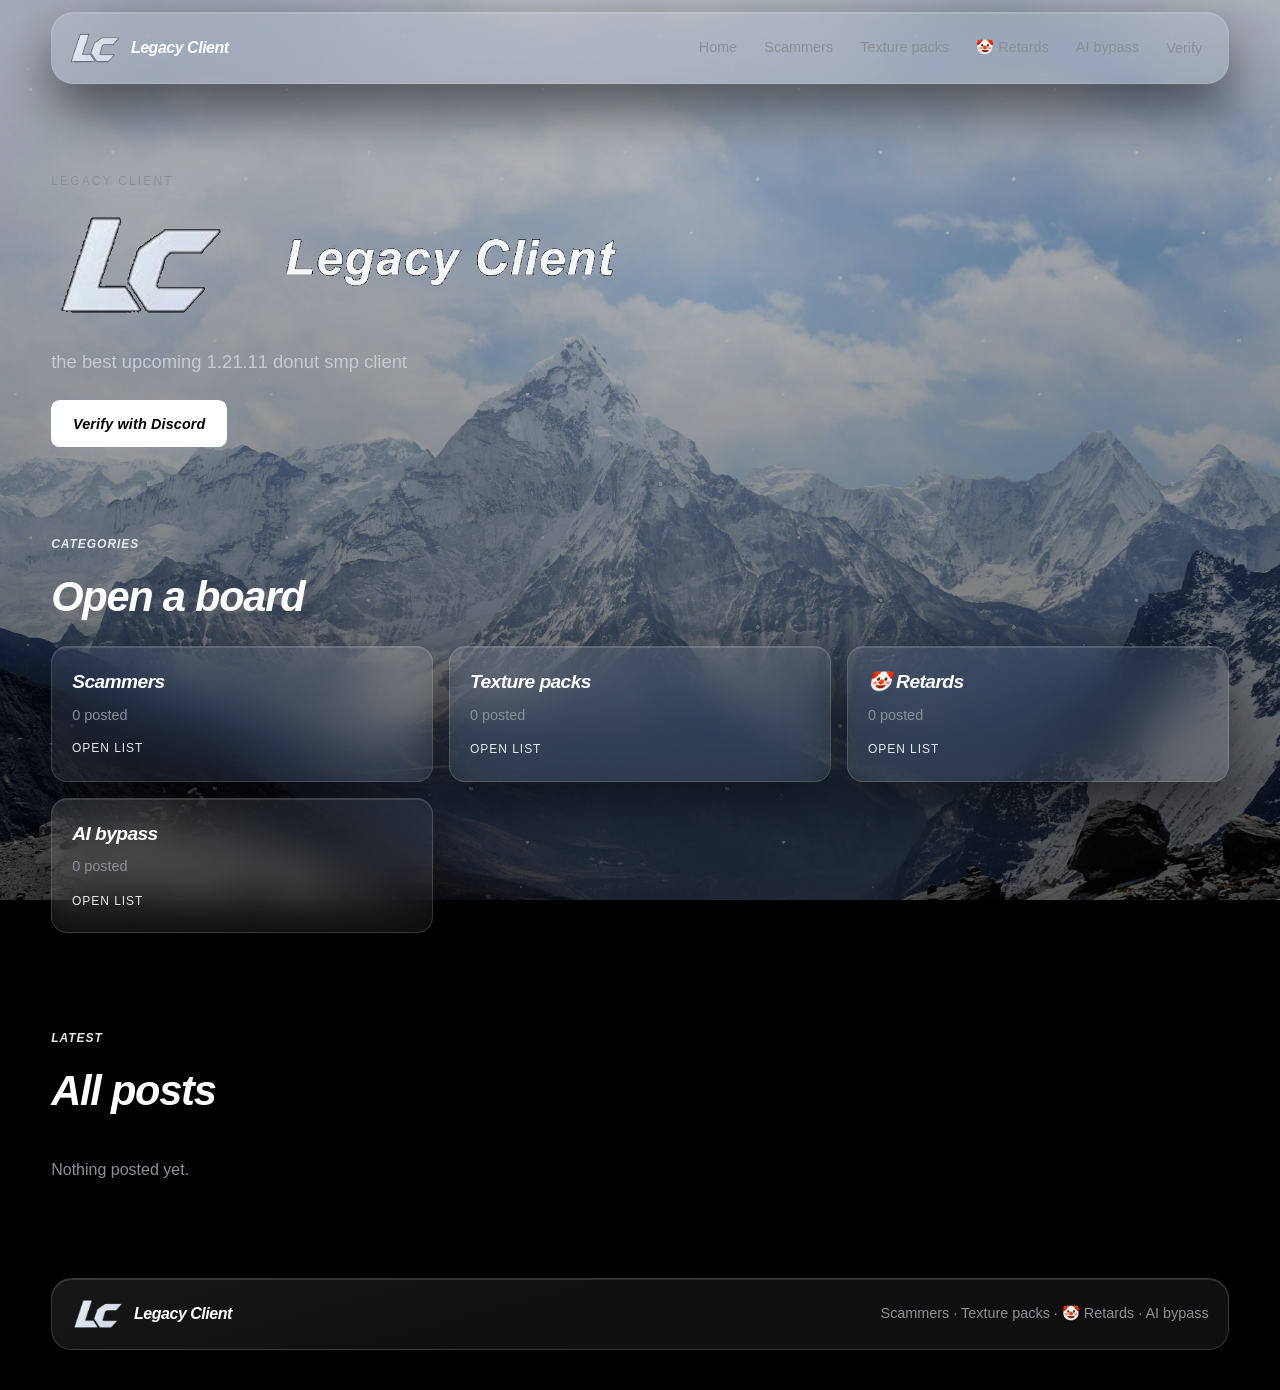
==== index.html @ 857350a0 "Replace the pixelated default card cover with a sharp LC mark. Co-authored-by: Cursor <cursoragent@c" ====
<!DOCTYPE html>
<html lang="en">
<head>
  <meta charset="UTF-8">
  <meta name="viewport" content="width=device-width, initial-scale=1.0">
  <meta name="description" content="Legacy Client — the best upcoming 1.21.11 donut smp client.">
  <meta name="theme-color" content="#000000">
  <meta name="referrer" content="strict-origin-when-cross-origin">
  <meta http-equiv="Content-Security-Policy" content="default-src 'self'; script-src 'self'; style-src 'self' https://fonts.googleapis.com; font-src https://fonts.gstatic.com; img-src 'self' data: blob: https://raw.githubusercontent.com https://telegra.ph https://te.legra.ph; connect-src 'self' https://discord.com https://api.github.com https://raw.githubusercontent.com https://mantledb.sh https://upload.gofile.io https://telegra.ph; base-uri 'self'; form-action 'self'; frame-ancestors 'none'">
  <meta property="og:title" content="Legacy Client">
  <meta property="og:description" content="The best upcoming 1.21.11 donut smp client.">
  <meta property="og:type" content="website">
  <title>Legacy Client</title>
  <link rel="icon" href="assets/favicon.svg" type="image/svg+xml">
  <link rel="icon" href="assets/favicon.png" type="image/png">
  <link rel="canonical" href="https://redoxbite.github.io/Legacyclient.github.io/">
  <link rel="preconnect" href="https://fonts.googleapis.com">
  <link rel="preconnect" href="https://fonts.gstatic.com" crossorigin>
  <link href="https://fonts.googleapis.com/css2?family=Archivo:ital,wght@0,400;0,600;1,700;1,800;1,900&family=Inter:ital,wght@0,400;0,500;0,600;1,700&display=swap" rel="stylesheet">
  <meta http-equiv="Cache-Control" content="no-store">
  <link rel="stylesheet" href="css/board.css?v=desk22">
</head>
<body>
  <a class="skip-link" href="#home">Skip to content</a>

  <div class="scene" aria-hidden="true">
    <img class="scene__mountains" src="assets/scene-mountains.jpg" alt="" width="3840" height="2543">
    <div class="scene__fog scene__fog--a"></div>
    <div class="scene__fog scene__fog--b"></div>
    <div class="scene__snow scene__snow--far"></div>
    <div class="scene__snow scene__snow--near"></div>
    <div class="scene__veil"></div>
    <div class="scene__light"></div>
  </div>

  <header class="site-header glass" id="top">
    <a class="site-header__brand" href="#home">
      <img class="site-header__logo" src="assets/logo.png" alt="" width="44" height="30">
      <span class="site-header__name">Legacy Client</span>
    </a>
    <div class="site-header__right">
      <p class="site-header__user" id="authUser" hidden></p>
      <span class="owner-badge" id="ownerBadge" hidden>Owner</span>
      <button class="btn btn--ghost site-header__logout" id="authLogout" type="button" hidden>Log Out</button>
      <nav class="site-nav" id="siteNav" aria-label="Primary">
        <a class="site-nav__link" href="#home">Home</a>
        <a class="site-nav__link" href="#scammers">Scammers</a>
        <a class="site-nav__link" href="#packs">Texture packs</a>
        <a class="site-nav__link" href="#retards">🤡 Retards</a>
        <a class="site-nav__link" href="#ai-bypass">AI bypass</a>
        <a class="site-nav__link" href="#submit" data-owner-only hidden>Submit</a>
        <button class="site-nav__link" type="button" data-auth-open data-auth-guest>Verify</button>
      </nav>
      <button class="nav-toggle" type="button" aria-label="Open menu" aria-expanded="false" aria-controls="siteNav">
        <span></span><span></span><span></span>
      </button>
    </div>
  </header>

  <main>
    <div id="publicView">
      <section class="hero" id="home">
        <div class="container">
          <p class="hero__eyebrow">Legacy Client</p>
          <h1 class="visually-hidden">Legacy Client</h1>
          <img class="hero__brand" src="assets/brand.png" alt="Legacy Client">
          <p class="hero__copy">the best upcoming 1.21.11 donut smp client</p>
          <div class="hero__actions" id="heroAuth">
            <button class="btn btn--primary" type="button" data-auth-open>Verify with Discord</button>
          </div>
        </div>
      </section>

      <section class="section" id="browse">
        <div class="container">
          <p class="section__label">Categories</p>
          <h2 class="section__title">Open a board</h2>
          <div class="cat-grid">
            <a class="cat-card glass" href="#submit" data-owner-only hidden>
              <h3>Submit a file</h3>
              <p>Pick a board and publish a file. Only you see this.</p>
              <span class="cat-card__meta">Open form</span>
            </a>
            <a class="cat-card glass" href="#scammers">
              <h3>Scammers</h3>
              <p id="scammerCount">0 posted</p>
              <span class="cat-card__meta">Open list</span>
            </a>
            <a class="cat-card glass" href="#packs">
              <h3>Texture packs</h3>
              <p id="packCount">0 posted</p>
              <span class="cat-card__meta">Open list</span>
            </a>
            <a class="cat-card glass" href="#retards">
              <h3>🤡 Retards</h3>
              <p id="retardCount">0 posted</p>
              <span class="cat-card__meta">Open list</span>
            </a>
            <a class="cat-card glass" href="#ai-bypass">
              <h3>AI bypass</h3>
              <p id="aiBypassCount">0 posted</p>
              <span class="cat-card__meta">Open list</span>
            </a>
          </div>
        </div>
      </section>

      <section class="section" id="latest">
        <div class="container">
          <p class="section__label">Latest</p>
          <h2 class="section__title" id="listTitle">All posts</h2>
          <div class="filters filters--pack" id="packFilters" hidden role="tablist" aria-label="Texture pack types">
            <button class="chip chip--btn is-on" type="button" data-pack-type="">All packs</button>
            <button class="chip chip--btn" type="button" data-pack-type="sky">Sky texture packs</button>
            <button class="chip chip--btn" type="button" data-pack-type="pvp">PvP packs</button>
            <button class="chip chip--btn" type="button" data-pack-type="custom">Custom packs</button>
          </div>
          <div class="post-list" id="postList"></div>
        </div>
      </section>

      <section class="section" id="submit" data-owner-only hidden>
        <div class="container">
          <p class="section__label">Submit</p>
          <h2 class="section__title">Send a file</h2>
          <p class="section__intro">Owner only. Publish a file so everyone who opens the site can see it.</p>
          <form class="submit-form glass" id="submitForm">
            <label class="visually-hidden" for="submitTitle">Title</label>
            <input class="contact__field" id="submitTitle" name="title" type="text" placeholder="Title" required maxlength="80">
            <label class="visually-hidden" for="submitCategory">Category</label>
            <select class="contact__field" id="submitCategory" name="category" required>
              <option value="scammers">Scammers</option>
              <option value="packs">Texture packs</option>
              <option value="retards">🤡 Retards</option>
              <option value="ai-bypass">AI bypass</option>
              <option value="other">Other</option>
            </select>
            <label class="file-field" id="submitPackTypeWrap" hidden for="submitPackType">
              <span>Pack type</span>
              <select class="contact__field" id="submitPackType" name="packType">
                <option value="sky">Sky texture packs</option>
                <option value="pvp">PvP packs</option>
                <option value="custom">Custom packs</option>
              </select>
            </label>
            <label class="visually-hidden" for="submitDesc">Description</label>
            <textarea class="contact__field" id="submitDesc" name="description" rows="4" placeholder="Description" required maxlength="1200"></textarea>
            <label class="file-field" id="submitFileWrap">
              <span>File</span>
              <input id="submitFile" name="file" type="file">
            </label>
            <label class="dropzone" id="packPreview" hidden>
              <input class="dropzone__input" id="submitPreview" type="file" accept="image/*">
              <span class="dropzone__label">Screenshot</span>
              <span class="dropzone__hint">Drop a screenshot. The whole picture is kept.</span>
              <img class="dropzone__image" id="submitPreviewImg" alt="" hidden>
            </label>
            <button class="btn btn--primary" type="submit">Submit file</button>
            <p class="contact__note" id="submitNote" hidden></p>
          </form>
        </div>
      </section>
    </div>

    <div id="ownerView" hidden>
      <section class="hero" id="ownerHome">
        <div class="container">
          <p class="hero__eyebrow">Owner</p>
          <h1 class="section__title">Import desk</h1>
          <p class="hero__copy">Only your Discord ID sees this layout. Pick a board, drop a file, publish it.</p>
        </div>
      </section>
      <section class="section">
        <div class="container owner-grid">
          <form class="submit-form glass" id="importForm">
            <p class="section__label">Import a file</p>
            <h2 class="section__title">Where should it go?</h2>
            <label class="visually-hidden" for="importTitle">Title</label>
            <input class="contact__field" id="importTitle" name="title" type="text" placeholder="Title" required maxlength="80">
            <label class="visually-hidden" for="importCategory">Board</label>
            <select class="contact__field" id="importCategory" name="category" required>
              <option value="scammers">Scammers</option>
              <option value="packs">Texture packs</option>
              <option value="retards">🤡 Retards</option>
              <option value="ai-bypass">AI bypass</option>
              <option value="other">Other</option>
            </select>
            <label class="file-field" id="importPackTypeWrap" hidden for="importPackType">
              <span>Pack type</span>
              <select class="contact__field" id="importPackType" name="packType">
                <option value="sky">Sky texture packs</option>
                <option value="pvp">PvP packs</option>
                <option value="custom">Custom packs</option>
              </select>
            </label>
            <label class="visually-hidden" for="importDesc">Description</label>
            <textarea class="contact__field" id="importDesc" name="description" rows="4" placeholder="Description" required maxlength="1200"></textarea>
            <label class="file-field" id="importFileWrap">
              <span>File</span>
              <input id="importFile" name="file" type="file">
            </label>
            <button class="btn btn--primary" type="submit">Publish</button>
            <p class="contact__note" id="importNote" hidden></p>
          </form>
          <div>
            <p class="section__label">On the site</p>
            <h2 class="section__title">Published</h2>
            <div class="post-list" id="ownerPostList"></div>
          </div>
        </div>
      </section>
    </div>

    <section class="desk-page" id="postPage" hidden>
      <div class="container">
        <button class="desk__back" type="button" id="postViewClose">
          <span aria-hidden="true">&larr;</span>
          <span id="postViewCategory">Texture packs</span>
        </button>
        <div class="desk__grid">
          <button class="desk__media" type="button" id="postViewMedia">
            <img class="desk__picture" id="postViewPicture" alt="">
            <span class="desk__hint" id="postViewHint">Click to enlarge</span>
          </button>
          <div class="desk__side">
            <h2 class="desk__title" id="postViewTitle">Pack</h2>
            <p class="desk__copy" id="postViewCopy"></p>
            <p class="desk__label" id="postDownloadsLabel">Downloads</p>
            <div class="desk__files" id="postViewDownloads"></div>
            <p class="desk__time" id="postViewTime"></p>
            <div class="desk__owner" id="postOwnerTools" hidden>
              <p class="desk__label">Owner</p>
              <div class="desk__owner-actions">
                <button class="btn btn--ghost" type="button" id="postEdit">Edit</button>
                <button class="btn btn--danger" type="button" id="postRemove">Delete</button>
              </div>
            </div>
          </div>
        </div>
      </div>
    </section>
  </main>

  <footer class="site-footer">
    <div class="container">
      <div class="site-footer__inner glass">
        <a class="site-header__brand" href="#home">
          <img class="site-header__logo" src="assets/logo.png" alt="" width="40" height="28">
          <span class="site-header__name">Legacy Client</span>
        </a>
        <p class="site-footer__copy">Scammers · Texture packs · 🤡 Retards · AI bypass</p>
      </div>
    </div>
  </footer>

  <dialog class="auth" id="authDialog" aria-labelledby="authTitle">
    <button class="auth__close" type="button" aria-label="Close">&times;</button>
    <div class="auth__top">
      <img class="auth__mark" src="assets/logo.png" alt="" width="56" height="38">
      <p class="auth__eyebrow" id="authTitle">Legacy Bot</p>
      <h2 class="auth__heading">Verify</h2>
      <p class="auth__lead">Authorize Legacy Bot on Discord. After Authorize, you are verified.</p>
    </div>
    <div class="auth__actions">
      <button class="btn btn--ghost" type="button" data-auth-cancel>Cancel</button>
      <button class="btn btn--primary" type="button" id="verifyDiscord">Verify with Discord</button>
    </div>
    <p class="contact__note" id="authNote" hidden></p>
  </dialog>

  <dialog class="zoom" id="zoomDialog" aria-label="Enlarged picture">
    <button class="auth__close" type="button" id="zoomClose" aria-label="Close">&times;</button>
    <img class="zoom__picture" id="zoomPicture" alt="">
  </dialog>

  <div class="ctx" id="postMenu" hidden role="menu" aria-label="Post actions">
    <button class="ctx__item" type="button" role="menuitem" data-post-action="edit">Edit</button>
    <button class="ctx__item ctx__item--danger" type="button" role="menuitem" data-post-action="remove">Remove</button>
  </div>

  <dialog class="post-view" id="editDialog" aria-labelledby="editHeading">
    <button class="auth__close" type="button" id="editClose" aria-label="Close">&times;</button>
    <p class="section__label">Owner</p>
    <h2 class="post-view__title" id="editHeading">Edit</h2>
    <p class="post-view__copy">Change this post. Leave file or picture empty to keep what is already published.</p>
    <form class="submit-form" id="editForm">
      <label class="visually-hidden" for="editTitle">Title</label>
      <input class="contact__field" id="editTitle" name="title" type="text" placeholder="Title" required maxlength="80">
      <label class="visually-hidden" for="editCategory">Category</label>
      <select class="contact__field" id="editCategory" name="category" required>
        <option value="scammers">Scammers</option>
        <option value="packs">Texture packs</option>
        <option value="retards">🤡 Retards</option>
        <option value="ai-bypass">AI bypass</option>
        <option value="other">Other</option>
      </select>
      <label class="file-field" id="editPackTypeWrap" hidden for="editPackType">
        <span>Pack type</span>
        <select class="contact__field" id="editPackType" name="packType">
          <option value="sky">Sky texture packs</option>
          <option value="pvp">PvP packs</option>
          <option value="custom">Custom packs</option>
        </select>
      </label>
      <label class="visually-hidden" for="editDesc">Description</label>
      <textarea class="contact__field" id="editDesc" name="description" rows="4" placeholder="Description" required maxlength="1200"></textarea>
      <label class="file-field">
        <span>Replace file (optional)</span>
        <input id="editFile" name="file" type="file">
      </label>
      <label class="file-field">
        <span>Add more files</span>
        <input id="editExtra" name="extra" type="file" multiple>
      </label>
      <label class="dropzone" id="editPackPreview" hidden>
        <input class="dropzone__input" id="editPreview" type="file" accept="image/*">
        <span class="dropzone__label">Screenshot</span>
        <span class="dropzone__hint">Drop a screenshot. The whole picture is kept.</span>
        <img class="dropzone__image" id="editPreviewImg" alt="" hidden>
      </label>
      <button class="btn btn--primary" type="submit">Save</button>
      <p class="contact__note" id="editNote" hidden></p>
    </form>
  </dialog>

  <script src="js/config.js?v=desk22"></script>
  <script src="js/cloud.js?v=desk22"></script>
  <script src="js/board.js?v=desk22"></script>
</body>
</html>
---- css/board.css ----
*,
*::before,
*::after {
  margin: 0;
  padding: 0;
  box-sizing: border-box;
}

:root {
  --bg: #000000;
  --mark: #e6eaf0;
  --moon: #e6eaf0;
  --accent: #ffffff;
  --text: #ffffff;
  --text-secondary: #c5cad3;
  --muted: #8b9098;
  --glass: rgba(255, 255, 255, 0.06);
  --glass-strong: rgba(8, 8, 10, 0.78);
  --glass-hover: rgba(255, 255, 255, 0.1);
  --stroke: rgba(230, 234, 240, 0.16);
  --stroke-strong: rgba(230, 234, 240, 0.32);
  --shadow: 0 1.5rem 3.5rem rgba(0, 0, 0, 0.55);
  --danger: #ffb4b4;
  --danger-bg: rgba(255, 80, 80, 0.08);
  --danger-stroke: rgba(255, 180, 180, 0.28);
  --radius-sm: 0.5rem;
  --radius-md: 0.75rem;
  --radius-lg: 1rem;
  --radius-xl: 1.4rem;
  --tile-bg: #050506;
  --tile-media: #0a0a0c;
  --chip-bg: #0b0b0d;
  --dl-bg: #161618;
  --icon-bg: #1c1c20;
  --shot-ratio: 16 / 9;
  --space-4: 1rem;
  --space-5: 1.5rem;
  --space-6: 2rem;
  --font-display: "Archivo", "Arial Black", "Segoe UI", sans-serif;
  --font-body: "Inter", "Segoe UI", sans-serif;
  --text-xs: 0.75rem;
  --text-sm: 0.9rem;
  --text-md: 1rem;
  --text-lg: 1.15rem;
  --ease: ease-in-out;
  --speed: 240ms;
  --header-h: 4.5rem;
  --cursor-x: 50%;
  --cursor-y: 38%;
  --max: 70rem;
  --scene-sky-top: #07090e;
  --scene-sky-mid: #12161e;
  --scene-fog: rgba(198, 208, 220, 0.2);
  --scene-snow: rgba(255, 255, 255, 0.78);
  --scene-veil: rgba(0, 0, 0, 0.52);
}

html {
  scroll-behavior: smooth;
}

body {
  font-family: var(--font-body);
  background: var(--bg);
  color: var(--text);
  line-height: 1.6;
  min-height: 100vh;
  overflow-x: hidden;
}

h1,
h2,
h3,
.site-header__name,
.section__title,
.auth__heading,
.page-404 h1 {
  font-family: var(--font-display);
  font-style: italic;
  font-weight: 800;
  letter-spacing: -0.03em;
}

img,
svg {
  max-width: 100%;
  display: block;
}

a {
  color: var(--accent);
  text-decoration: none;
  transition: color var(--speed) var(--ease), border-color var(--speed) var(--ease),
    background var(--speed) var(--ease), transform var(--speed) var(--ease);
}

button,
input,
textarea,
select {
  font-family: inherit;
}

.container {
  width: min(var(--max), 92vw);
  margin-inline: auto;
}

.skip-link {
  position: absolute;
  left: 1rem;
  top: -4rem;
  z-index: 200;
  padding: 0.6rem 1rem;
  background: var(--moon);
  color: var(--bg);
  border-radius: var(--radius-sm);
}

.skip-link:focus-visible {
  top: 1rem;
}

.glass {
  background: linear-gradient(165deg, rgba(255, 255, 255, 0.09), var(--glass) 48%);
  backdrop-filter: blur(1.4rem) saturate(140%);
  -webkit-backdrop-filter: blur(1.4rem) saturate(140%);
  border: 1px solid var(--stroke);
  box-shadow: var(--shadow), inset 0 1px 0 rgba(255, 255, 255, 0.14);
}

.scene {
  position: fixed;
  inset: 0;
  z-index: 0;
  pointer-events: none;
  overflow: hidden;
  background: #05070a;
}

.scene__mountains {
  position: absolute;
  inset: 0;
  width: 100%;
  height: 100%;
  max-width: none;
  object-fit: cover;
  object-position: center 42%;
}

.scene__fog {
  position: absolute;
  left: -25%;
  width: 150%;
  height: 42%;
  filter: blur(2.4rem);
  background: radial-gradient(ellipse at center, var(--scene-fog), transparent 68%);
}

.scene__fog--a {
  bottom: 14%;
  opacity: 0.7;
  animation: scene-fog 26s var(--ease) infinite alternate;
}

.scene__fog--b {
  bottom: -4%;
  height: 34%;
  opacity: 0.85;
  animation: scene-fog 34s var(--ease) infinite alternate-reverse;
}

.scene__snow {
  position: absolute;
  inset: 0;
  background-repeat: repeat;
}

.scene__snow--far {
  opacity: 0.55;
  background-image:
    radial-gradient(1px 1px at 8% 12%, var(--scene-snow) 99%, transparent 100%),
    radial-gradient(1px 1px at 22% 38%, var(--scene-snow) 99%, transparent 100%),
    radial-gradient(1.5px 1.5px at 36% 8%, var(--scene-snow) 99%, transparent 100%),
    radial-gradient(1px 1px at 48% 54%, var(--scene-snow) 99%, transparent 100%),
    radial-gradient(1px 1px at 61% 22%, var(--scene-snow) 99%, transparent 100%),
    radial-gradient(1.5px 1.5px at 74% 66%, var(--scene-snow) 99%, transparent 100%),
    radial-gradient(1px 1px at 86% 18%, var(--scene-snow) 99%, transparent 100%),
    radial-gradient(1px 1px at 14% 78%, var(--scene-snow) 99%, transparent 100%),
    radial-gradient(1px 1px at 92% 84%, var(--scene-snow) 99%, transparent 100%),
    radial-gradient(1px 1px at 40% 90%, var(--scene-snow) 99%, transparent 100%);
  background-size: 22rem 36rem;
  animation: scene-snow 28s linear infinite;
}

.scene__snow--near {
  opacity: 0.8;
  background-image:
    radial-gradient(1.5px 1.5px at 12% 20%, #fff 99%, transparent 100%),
    radial-gradient(2px 2px at 28% 62%, var(--scene-snow) 99%, transparent 100%),
    radial-gradient(1.5px 1.5px at 44% 34%, #fff 99%, transparent 100%),
    radial-gradient(2px 2px at 58% 8%, var(--scene-snow) 99%, transparent 100%),
    radial-gradient(1.5px 1.5px at 70% 52%, #fff 99%, transparent 100%),
    radial-gradient(2px 2px at 84% 76%, var(--scene-snow) 99%, transparent 100%),
    radial-gradient(1.5px 1.5px at 6% 88%, #fff 99%, transparent 100%),
    radial-gradient(2px 2px at 96% 40%, var(--scene-snow) 99%, transparent 100%);
  background-size: 16rem 28rem;
  animation: scene-snow-near 16s linear infinite;
}

.scene__veil {
  position: absolute;
  inset: 0;
  background:
    linear-gradient(180deg, rgba(0, 0, 0, 0.22) 0%, rgba(0, 0, 0, 0.4) 52%, rgba(0, 0, 0, 0.62) 100%);
}

.scene__light {
  position: absolute;
  inset: 0;
  background:
    radial-gradient(
      38rem circle at var(--cursor-x) var(--cursor-y),
      rgba(230, 234, 240, 0.16) 0%,
      rgba(180, 190, 210, 0.07) 26%,
      rgba(255, 255, 255, 0.02) 48%,
      transparent 68%
    );
  mix-blend-mode: screen;
}

@keyframes scene-snow {
  from {
    background-position: 0 0;
  }

  to {
    background-position: 3rem 36rem;
  }
}

@keyframes scene-snow-near {
  from {
    background-position: 0 0;
  }

  to {
    background-position: -2rem 28rem;
  }
}

@keyframes scene-fog {
  from {
    transform: translateX(-4%);
  }

  to {
    transform: translateX(5%);
  }
}

.visually-hidden {
  position: absolute;
  width: 1px;
  height: 1px;
  padding: 0;
  margin: -1px;
  overflow: hidden;
  clip: rect(0, 0, 0, 0);
  white-space: nowrap;
  border: 0;
}

[hidden] {
  display: none;
}

.site-header {
  position: sticky;
  top: 0.75rem;
  z-index: 40;
  width: min(var(--max), 92vw);
  margin: 0.75rem auto 0;
  display: flex;
  align-items: center;
  justify-content: space-between;
  gap: var(--space-4);
  min-height: var(--header-h);
  padding: 0.7rem 0.85rem 0.7rem 1rem;
  border-radius: 1.4rem;
}

.site-header__brand {
  display: flex;
  align-items: center;
  gap: 0.7rem;
  color: var(--text);
}

.site-header__brand:hover,
.site-header__brand:focus-visible {
  color: var(--mark);
}

.site-header__brand:focus-visible,
.site-nav__link:focus-visible,
.nav-toggle:focus-visible,
.btn:focus-visible,
.btn--danger:focus-visible,
.contact__field:focus-visible,
.auth__close:focus-visible,
.chip--btn:focus-visible,
.dropzone:focus-visible,
.post-card:focus-visible,
.desk__back:focus-visible,
.desk__media:focus-visible,
.dl__btn:focus-visible {
  outline: 2px solid var(--accent);
  outline-offset: 3px;
}

.site-header__brand:active {
  transform: scale(0.98);
}

.site-header__logo {
  width: auto;
  height: 2.15rem;
  object-fit: contain;
}

.site-header__name {
  font-size: 1rem;
}

.site-header__user {
  color: var(--mark);
  font-family: var(--font-display);
  font-style: italic;
  font-weight: 800;
  font-size: 0.9rem;
}

.owner-badge {
  padding: 0.25rem 0.55rem;
  border-radius: 999px;
  border: 1px solid var(--stroke-strong);
  color: var(--mark);
  font-size: var(--text-xs);
  letter-spacing: 0.08em;
  text-transform: uppercase;
}

.site-header__logout {
  min-height: 2.3rem;
  padding: 0.4rem 0.9rem;
}

.site-header__right {
  display: flex;
  align-items: center;
  gap: 0.7rem;
}

.site-nav {
  display: none;
  align-items: center;
  flex-wrap: wrap;
  justify-content: flex-end;
  gap: 0.2rem;
}

.site-nav__link {
  appearance: none;
  border: 0;
  background: transparent;
  color: var(--muted);
  font-family: inherit;
  font-size: var(--text-sm);
  font-weight: 500;
  padding: 0.45rem 0.75rem;
  border-radius: 0.5rem;
  cursor: pointer;
}

.site-nav__link:hover,
.site-nav__link:focus-visible {
  color: var(--text);
  background: rgba(255, 255, 255, 0.04);
}

.site-nav__link:active {
  color: var(--accent);
}

.nav-toggle {
  display: flex;
  flex-direction: column;
  justify-content: center;
  gap: 0.3rem;
  width: 2.6rem;
  height: 2.6rem;
  border: 1px solid var(--stroke);
  border-radius: 0.8rem;
  background: transparent;
  cursor: pointer;
  padding: 0.55rem;
}

.nav-toggle:hover {
  border-color: var(--stroke-strong);
}

.nav-toggle:active {
  transform: scale(0.96);
}

.nav-toggle span {
  display: block;
  height: 2px;
  background: var(--moon);
  border-radius: 2px;
  transition: transform var(--speed) var(--ease), opacity var(--speed) var(--ease);
}

.site-header.is-open .nav-toggle span:nth-child(1) {
  transform: translateY(0.44rem) rotate(45deg);
}

.site-header.is-open .nav-toggle span:nth-child(2) {
  opacity: 0;
}

.site-header.is-open .nav-toggle span:nth-child(3) {
  transform: translateY(-0.44rem) rotate(-45deg);
}

main {
  position: relative;
  z-index: 1;
}

.hero {
  padding: 4.5rem 0 2rem;
}

.hero__eyebrow {
  color: var(--muted);
  font-size: var(--text-xs);
  letter-spacing: 0.18em;
  text-transform: uppercase;
  margin-bottom: var(--space-4);
}

.hero__brand {
  display: block;
  width: min(36rem, 100%);
  height: auto;
  margin-bottom: var(--space-5);
  filter: drop-shadow(0 0 2.2rem rgba(230, 234, 240, 0.16));
}

.hero__copy {
  color: var(--text-secondary);
  font-size: var(--text-lg);
  max-width: 36rem;
  margin-bottom: var(--space-5);
}

.hero__actions {
  display: flex;
  flex-wrap: wrap;
  gap: 0.8rem;
}

.btn {
  display: inline-flex;
  align-items: center;
  justify-content: center;
  gap: 0.5rem;
  min-height: 2.9rem;
  padding: 0.75rem 1.3rem;
  border-radius: 0.55rem;
  border: 1px solid transparent;
  font-family: var(--font-display);
  font-size: var(--text-sm);
  font-weight: 800;
  font-style: italic;
  letter-spacing: 0.01em;
  cursor: pointer;
}

.btn--primary {
  color: #000000;
  background: var(--accent);
  box-shadow: 0 0.6rem 1.8rem rgba(255, 255, 255, 0.12);
}

.btn--primary:hover {
  transform: translateY(-2px);
  color: #000000;
  box-shadow: 0 0.9rem 2.2rem rgba(255, 255, 255, 0.22);
}

.btn--primary:active {
  transform: translateY(0);
}

.btn--ghost {
  color: var(--text);
  border-color: var(--stroke);
  background: rgba(255, 255, 255, 0.03);
}

.btn--ghost:hover {
  border-color: var(--stroke-strong);
  color: var(--mark);
}

.btn--ghost:active {
  transform: scale(0.98);
}

.btn--danger {
  color: var(--danger);
  border-color: var(--danger-stroke);
  background: var(--danger-bg);
}

.btn--danger:hover,
.btn--danger:focus-visible {
  color: var(--text);
  border-color: var(--danger);
  background: rgba(255, 80, 80, 0.18);
}

.btn--danger:active {
  transform: scale(0.98);
}

.btn--full {
  width: 100%;
}

.section {
  padding: 3rem 0;
}

.section__label {
  color: var(--mark);
  font-family: var(--font-display);
  font-style: italic;
  font-weight: 800;
  font-size: var(--text-xs);
  letter-spacing: 0.08em;
  text-transform: uppercase;
  margin-bottom: 0.6rem;
}

.section__title {
  font-size: clamp(1.7rem, 4vw, 2.6rem);
  margin-bottom: var(--space-4);
}

.section__intro {
  color: var(--text-secondary);
  max-width: 38rem;
  margin-bottom: var(--space-6);
}

.filters {
  display: flex;
  flex-wrap: wrap;
  gap: 0.5rem;
  margin-bottom: 1rem;
}

.filters--pack {
  margin-top: 0.85rem;
  margin-bottom: 1.25rem;
}

.search {
  display: block;
  margin-bottom: 2.5rem;
}

.chip {
  padding: 0.4rem 0.75rem;
  border-radius: 999px;
  border: 1px solid var(--stroke);
  background: rgba(255, 255, 255, 0.03);
  color: var(--text-secondary);
  font-size: 0.8rem;
}

.chip--btn {
  appearance: none;
  cursor: pointer;
}

.chip--btn:hover,
.chip--btn:focus-visible {
  color: var(--text);
  border-color: var(--stroke-strong);
}

.chip--btn.is-on {
  color: #000;
  background: var(--accent);
  border-color: var(--accent);
}

.cat-grid,
.post-list,
.owner-grid {
  display: grid;
  gap: 1rem;
}

.cat-card {
  padding: 1.25rem;
  border-radius: var(--radius-lg);
  color: inherit;
}

.cat-card:hover,
.post-card:hover {
  transform: translateY(-3px);
  border-color: var(--stroke-strong);
}

.cat-card:hover {
  background: var(--glass-hover);
}

.post-card {
  display: flex;
  flex-direction: column;
  overflow: hidden;
  padding: 0;
  border: 1px solid var(--stroke);
  border-radius: var(--radius-xl);
  background: var(--tile-bg);
  cursor: pointer;
  color: inherit;
  transition: transform var(--speed) var(--ease), border-color var(--speed) var(--ease);
}

.post-card:hover {
  background: var(--tile-bg);
}

.post-card:active {
  transform: scale(0.99);
}

.post-card__media {
  position: relative;
  aspect-ratio: var(--shot-ratio);
  background: var(--tile-media);
  cursor: zoom-in;
}

.post-card__picture {
  width: 100%;
  height: 100%;
  object-fit: cover;
}

.post-card__picture[src$="default-cover.svg"] {
  object-fit: cover;
  background: #07080b;
}

.post-card--shot .post-card__media {
  aspect-ratio: auto;
  background: #050506;
}

.post-card--shot .post-card__picture {
  height: auto;
  max-height: 32rem;
  object-fit: contain;
}

.post-card__chip {
  position: absolute;
  top: 0.7rem;
  left: 0.7rem;
  padding: 0.35rem 0.75rem;
  border-radius: 999px;
  background: var(--chip-bg);
  color: var(--text);
  font-family: var(--font-display);
  font-style: italic;
  font-weight: 800;
  font-size: var(--text-xs);
}

.post-card__foot {
  position: relative;
  padding: 0.95rem 1.05rem 1.05rem;
  padding-right: 4.5rem;
  background: var(--bg);
}

.post-card__title {
  font-size: var(--text-lg);
  margin-bottom: 0.15rem;
}

.post-card__time {
  color: var(--muted);
  font-size: var(--text-sm);
}

.post-card__stat {
  position: absolute;
  right: 0.85rem;
  bottom: 0.85rem;
  display: inline-flex;
  align-items: center;
  gap: 0.35rem;
  padding: 0.35rem 0.7rem;
  border-radius: 999px;
  background: var(--icon-bg);
  color: var(--text-secondary);
  font-size: var(--text-xs);
}

.post-card__stat svg {
  width: 0.85rem;
  height: 0.85rem;
}

.cat-card h3 {
  font-size: 1.2rem;
  margin-bottom: 0.35rem;
}

.cat-card p {
  color: var(--muted);
  font-size: var(--text-sm);
}

.cat-card__meta {
  display: inline-block;
  margin-top: 0.85rem;
  color: var(--mark);
  font-size: var(--text-xs);
  letter-spacing: 0.08em;
  text-transform: uppercase;
}

.submit-form {
  display: grid;
  gap: 0.8rem;
  max-width: 36rem;
  padding: 1.4rem 1.25rem;
  border-radius: 1.2rem;
}

.publish-key {
  display: grid;
  gap: 0.7rem;
  max-width: 36rem;
  margin-bottom: 1.2rem;
}

.contact__field {
  width: 100%;
  padding: 0.85rem 1rem;
  border-radius: 0.8rem;
  border: 1px solid var(--stroke);
  background: rgba(0, 0, 0, 0.55);
  color: var(--text);
  font-size: var(--text-md);
  transition: border-color var(--speed) var(--ease), box-shadow var(--speed) var(--ease);
}

.contact__field::placeholder {
  color: #6b6b74;
}

.contact__field:hover {
  border-color: var(--stroke-strong);
}

.file-field {
  display: grid;
  gap: 0.4rem;
  color: var(--muted);
  font-size: var(--text-sm);
}

.file-field input,
.file-field select {
  color: var(--text);
}

.dropzone {
  position: relative;
  display: grid;
  justify-items: center;
  gap: 0.35rem;
  min-height: 9rem;
  padding: 1.1rem 1rem;
  border: 1px dashed var(--stroke-strong);
  border-radius: 0.8rem;
  background: rgba(0, 0, 0, 0.45);
  color: var(--text-secondary);
  text-align: center;
  cursor: pointer;
  transition: border-color var(--speed) var(--ease), background var(--speed) var(--ease);
}

.dropzone:hover,
.dropzone:focus-visible,
.dropzone.is-over {
  border-color: var(--accent);
  background: rgba(255, 255, 255, 0.06);
  color: var(--text);
}

.dropzone:active {
  transform: scale(0.99);
}

.dropzone[hidden] {
  display: none;
}

.dropzone__input {
  position: absolute;
  inset: 0;
  width: 100%;
  height: 100%;
  opacity: 0;
  cursor: pointer;
  z-index: 2;
}

.dropzone__label,
.dropzone__hint,
.dropzone__image {
  pointer-events: none;
  position: relative;
  z-index: 1;
}

.dropzone__label {
  font-family: var(--font-display);
  font-style: italic;
  font-weight: 800;
  color: var(--text);
}

.dropzone__hint {
  font-size: var(--text-sm);
  color: var(--muted);
}

.dropzone__image {
  width: min(100%, 22rem);
  max-height: 22rem;
  object-fit: contain;
  border-radius: 0.5rem;
  background: #050506;
}

.dropzone.is-shot {
  padding: 0;
  overflow: hidden;
  min-height: 10rem;
}

.dropzone.is-shot .dropzone__label,
.dropzone.is-shot .dropzone__hint {
  position: absolute;
  width: 1px;
  height: 1px;
  overflow: hidden;
  clip: rect(0, 0, 0, 0);
}

.dropzone.is-shot .dropzone__image {
  display: block;
  width: 100%;
  height: auto;
  min-height: 8rem;
  max-height: 28rem;
  object-fit: contain;
  border-radius: 0;
  background: #050506;
}


.contact__note {
  color: var(--mark);
  font-size: var(--text-sm);
}

.empty {
  color: var(--muted);
  padding: 1rem 0;
}

.site-footer {
  position: relative;
  z-index: 1;
  padding: 2rem 0 2.5rem;
}

.site-footer__inner {
  display: flex;
  flex-wrap: wrap;
  align-items: center;
  justify-content: space-between;
  gap: 1rem;
  padding: 1.1rem 1.2rem;
  border-radius: 1.3rem;
}

.site-footer__copy {
  color: var(--muted);
  font-size: var(--text-sm);
}

.page-404 {
  position: relative;
  z-index: 1;
  min-height: 100vh;
  display: grid;
  place-items: center;
  padding: 6rem 1rem;
  text-align: center;
}

.page-404__panel {
  padding: 2rem;
  border-radius: 1.4rem;
}

.page-404 h1 {
  font-size: clamp(3rem, 12vw, 6rem);
}

.page-404 p {
  color: var(--muted);
  margin: 1rem 0 1.5rem;
}

.auth {
  width: min(24.5rem, 92vw);
  padding: 1.55rem 1.35rem 1.35rem;
  border: 1px solid #2a2a2e;
  border-radius: 0.75rem;
  color: var(--text);
  position: relative;
  background: #111114;
  box-shadow: 0 1.6rem 4rem rgba(0, 0, 0, 0.72);
}

.auth::backdrop {
  background: rgba(0, 0, 0, 0.82);
}

.auth__close {
  position: absolute;
  top: 0.7rem;
  right: 0.75rem;
  width: 2rem;
  height: 2rem;
  border: 0;
  border-radius: 0.4rem;
  background: transparent;
  color: #8b8b93;
  font-size: 1.4rem;
  line-height: 1;
  cursor: pointer;
}

.auth__close:hover,
.auth__close:focus-visible {
  color: var(--text);
  background: rgba(255, 255, 255, 0.06);
}

.auth__top {
  display: grid;
  justify-items: center;
  text-align: center;
  margin-bottom: 1.1rem;
}

.auth__mark {
  width: auto;
  height: 2.4rem;
  margin-bottom: 0.85rem;
  filter: drop-shadow(0 0 1rem rgba(230, 234, 240, 0.18));
}

.auth__eyebrow {
  color: var(--muted);
  font-family: var(--font-display);
  font-style: italic;
  font-weight: 800;
  font-size: 0.72rem;
  letter-spacing: 0.16em;
  text-transform: uppercase;
  margin-bottom: 0.35rem;
}

.auth__heading {
  font-size: 1.85rem;
  margin-bottom: 0.35rem;
}

.auth__lead {
  color: var(--text-secondary);
  font-size: var(--text-sm);
  max-width: 20rem;
}

.auth__actions {
  display: grid;
  grid-template-columns: 1fr 1.35fr;
  gap: 0.5rem;
  margin-top: 0.25rem;
}

.auth__actions .btn {
  min-height: 2.75rem;
}

.auth__actions .btn--ghost {
  background: #1c1c21;
  border-color: transparent;
}

.auth .contact__note {
  margin-top: 0.75rem;
  text-align: center;
}

.post-view {
  color: var(--text);
  background: var(--bg);
  border: 1px solid var(--stroke);
  box-shadow: 0 1.6rem 4rem rgba(0, 0, 0, 0.72);
}

.post-view {
  position: relative;
  width: min(28rem, 92vw);
  padding: 1.5rem 1.3rem 1.35rem;
  border-radius: 0.85rem;
  background: #111114;
  border-color: #2a2a2e;
}

.post-view::backdrop,
.zoom::backdrop {
  background: rgba(0, 0, 0, 0.82);
}

.post-view__title {
  font-size: 1.7rem;
  margin-bottom: 0.4rem;
}

.post-view__copy {
  color: var(--text-secondary);
  margin-bottom: 1.1rem;
}

.post-view .btn {
  margin-top: 0.2rem;
}

.desk-page {
  padding: 1.35rem 0 3.5rem;
}

.desk-page[hidden] {
  display: none;
}

.desk__back {
  display: inline-flex;
  align-items: center;
  gap: 0.45rem;
  margin-bottom: 1rem;
  padding: 0.35rem 0.15rem;
  appearance: none;
  border: 0;
  background: transparent;
  color: var(--muted);
  font-family: var(--font-body);
  font-size: var(--text-sm);
  cursor: pointer;
}

.desk__back:hover,
.desk__back:focus-visible {
  color: var(--text);
}

.desk__back:active {
  transform: scale(0.98);
}

.desk__grid {
  display: grid;
  gap: 1.25rem;
}

.desk__media {
  position: relative;
  display: block;
  width: 100%;
  appearance: none;
  border: 0;
  padding: 0;
  overflow: hidden;
  aspect-ratio: var(--shot-ratio);
  border: 1px solid var(--stroke);
  border-radius: var(--radius-lg);
  background: #050506;
  cursor: zoom-in;
}

.desk__media:hover,
.desk__media:focus-visible {
  outline: 2px solid var(--stroke-strong);
  outline-offset: 2px;
}

.desk__media:active {
  transform: scale(0.995);
}

.desk__media:disabled {
  cursor: default;
}

.desk__media:disabled:hover,
.desk__media:disabled:focus-visible {
  outline: none;
}

.desk__picture {
  width: 100%;
  height: 100%;
  object-fit: contain;
  background: #050506;
}

.desk__media.is-full {
  aspect-ratio: auto;
}

.desk__media.is-full .desk__picture {
  height: auto;
  max-height: 90vh;
}

.desk__hint {
  position: absolute;
  right: 0.85rem;
  bottom: 0.75rem;
  color: var(--muted);
  font-size: var(--text-xs);
  pointer-events: none;
}

.desk__title {
  font-size: 2rem;
  margin-bottom: 0.45rem;
}

.desk__copy {
  color: var(--text-secondary);
  margin-bottom: 1.15rem;
}

.desk__label {
  color: var(--muted);
  font-size: var(--text-xs);
  letter-spacing: 0.14em;
  text-transform: uppercase;
  margin-bottom: 0.7rem;
}

.desk__files {
  display: grid;
  gap: 0.65rem;
}

.desk__time {
  margin-top: 1rem;
  color: var(--muted);
  font-size: var(--text-sm);
}

.desk__owner {
  margin-top: 1.4rem;
  padding-top: 1.15rem;
  border-top: 1px solid var(--stroke);
}

.desk__owner-actions {
  display: flex;
  flex-wrap: wrap;
  gap: 0.55rem;
}

.dl {
  display: flex;
  align-items: center;
  gap: 0.85rem;
  padding: 0.8rem 0.9rem;
  border-radius: 0.85rem;
  background: var(--dl-bg);
}

.dl__icon {
  flex: 0 0 2.35rem;
  display: grid;
  place-items: center;
  width: 2.35rem;
  height: 2.35rem;
  border-radius: 0.55rem;
  background: var(--icon-bg);
  color: var(--text-secondary);
}

.dl__icon svg {
  width: 1.15rem;
  height: 1.15rem;
}

.dl__body {
  min-width: 0;
  flex: 1;
}

.dl__name {
  color: var(--text);
  font-weight: 600;
  font-size: var(--text-sm);
  overflow: hidden;
  text-overflow: ellipsis;
  white-space: nowrap;
}

.dl__meta {
  color: var(--muted);
  font-size: var(--text-xs);
}

.dl__btn {
  flex: 0 0 2.4rem;
  width: 2.4rem;
  height: 2.4rem;
  display: grid;
  place-items: center;
  appearance: none;
  border: 0;
  border-radius: 999px;
  background: var(--icon-bg);
  color: var(--text);
  cursor: pointer;
}

.dl__btn svg {
  width: 1rem;
  height: 1rem;
}

.dl__btn:hover,
.dl__btn:focus-visible {
  background: var(--text);
  color: var(--bg);
}

.dl__btn--lock {
  color: var(--muted);
}

.dl__btn--lock:hover,
.dl__btn--lock:focus-visible {
  background: var(--text);
  color: var(--bg);
}

.zoom {
  inset: 0;
  width: 100vw;
  height: 100vh;
  max-width: none;
  max-height: none;
  margin: 0;
  padding: 0;
  border: 0;
  border-radius: 0;
  background: #000000;
  box-shadow: none;
}

.zoom::backdrop {
  background: #000000;
}

.zoom .auth__close {
  position: fixed;
  top: 1rem;
  right: 1rem;
  z-index: 2;
  color: #ffffff;
}

.zoom__picture {
  display: block;
  width: 100vw;
  height: 100vh;
  max-width: none;
  max-height: none;
  margin: 0;
  object-fit: contain;
  cursor: zoom-out;
}

.ctx[hidden] {
  display: none;
}

.ctx {
  position: fixed;
  z-index: 80;
  min-width: 10rem;
  padding: 0.35rem;
  border: 1px solid var(--stroke);
  border-radius: 0.7rem;
  background: #111114;
  box-shadow: 0 1rem 2.4rem rgba(0, 0, 0, 0.55);
}

.ctx__item {
  display: block;
  width: 100%;
  appearance: none;
  border: 0;
  border-radius: 0.45rem;
  background: transparent;
  color: var(--text);
  font-family: var(--font-display);
  font-style: italic;
  font-weight: 800;
  font-size: 0.95rem;
  text-align: left;
  padding: 0.55rem 0.75rem;
  cursor: pointer;
}

.ctx__item:hover,
.ctx__item:focus-visible {
  background: rgba(255, 255, 255, 0.08);
  color: var(--accent);
}

.ctx__item:active {
  transform: scale(0.98);
}

.ctx__item--danger:hover,
.ctx__item--danger:focus-visible {
  color: #ffb4b4;
}

@media (min-width: 480px) {
  .post-list {
    gap: 1.15rem;
  }
}

@media (min-width: 768px) {
  .site-nav {
    display: flex;
  }

  .nav-toggle {
    display: none;
  }

  .hero {
    padding: 5.5rem 0 2.5rem;
  }

  .cat-grid {
    grid-template-columns: repeat(3, 1fr);
  }

  .owner-grid {
    grid-template-columns: 1fr 1fr;
    align-items: start;
  }

  .post-list {
    grid-template-columns: repeat(2, 1fr);
  }

  .desk__grid {
    grid-template-columns: 1.15fr 0.85fr;
    align-items: start;
  }

  .desk__title {
    font-size: 2.4rem;
  }
}

@media (min-width: 1024px) {
  .post-list {
    grid-template-columns: repeat(3, 1fr);
  }
}

@media (min-width: 1280px) {
  :root {
    --max: 76rem;
  }
}

@media (max-width: 767px) {
  .site-header.is-open .site-nav {
    display: flex;
    position: absolute;
    top: calc(100% + 0.5rem);
    left: 0;
    right: 0;
    flex-direction: column;
    padding: 0.7rem;
    border-radius: 1.1rem;
    background: var(--glass-strong);
    backdrop-filter: blur(1.4rem);
    border: 1px solid var(--stroke);
  }
}

@media (prefers-reduced-motion: reduce) {
  html {
    scroll-behavior: auto;
  }

  .cat-card,
  .post-card,
  .btn {
    transition: none;
  }

  .scene__snow,
  .scene__fog {
    animation: none;
  }
}

[hidden] {
  display: none;
}
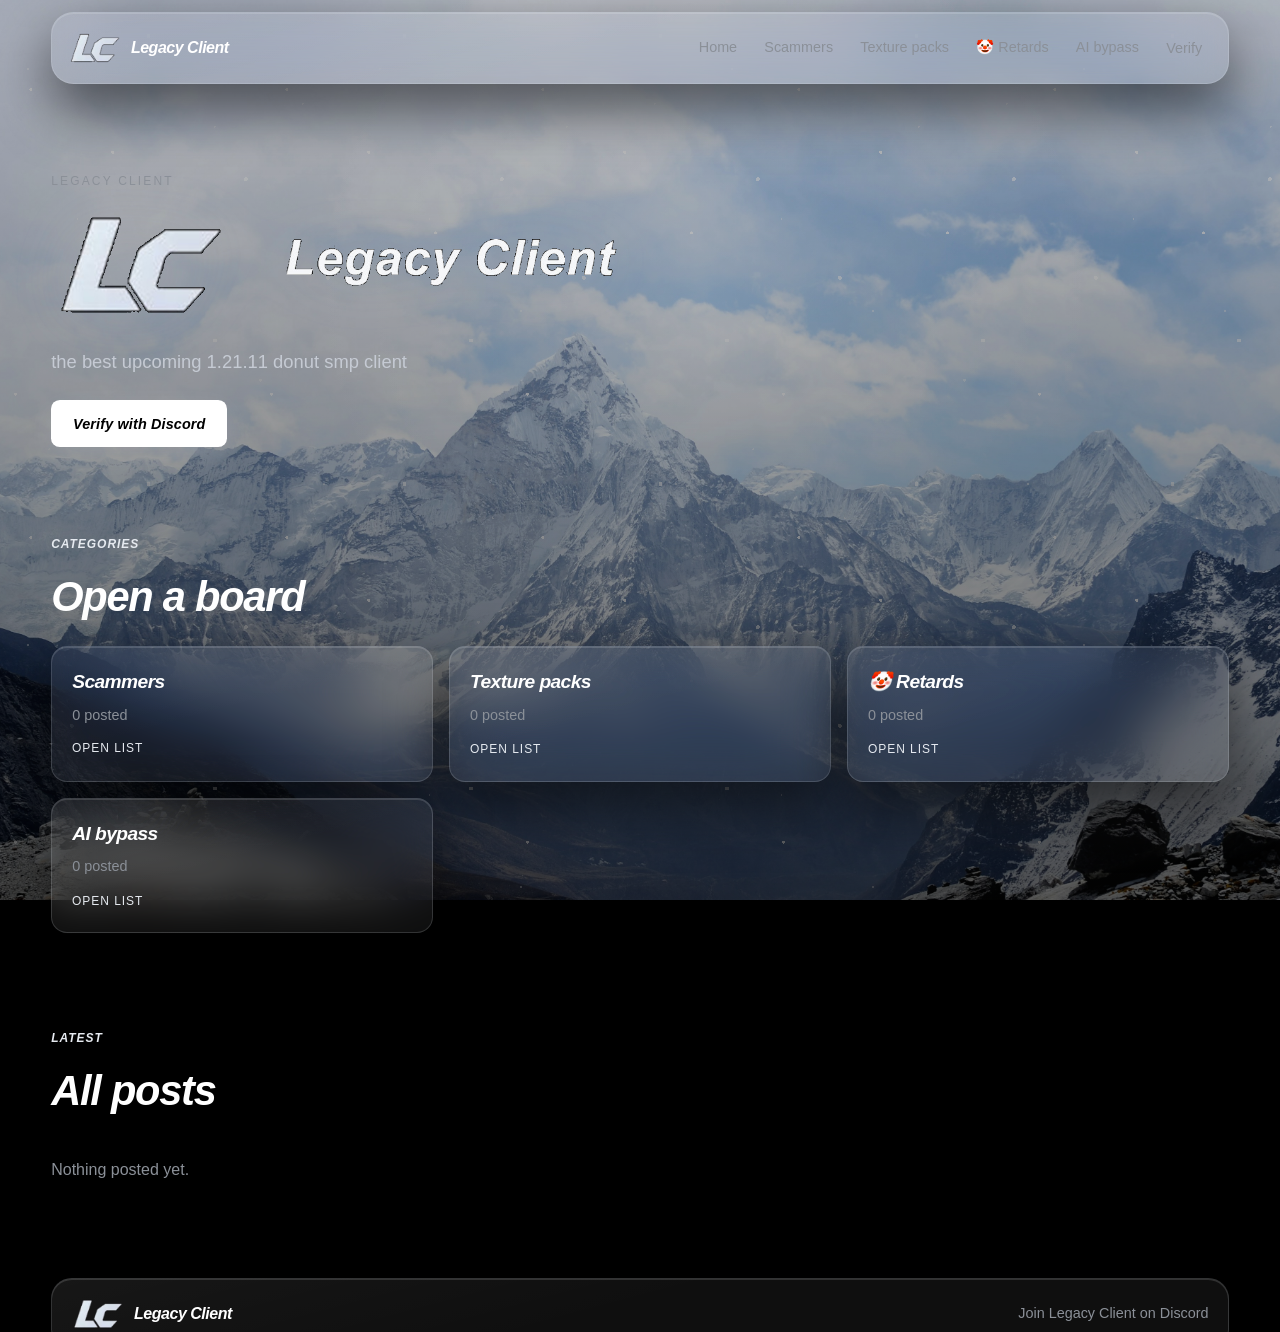
==== commit b63e5284: "Put a Discord invite in the footer instead of the board list. Co-authored-by: Cursor <cursoragent@cu" ====
--- a/index.html
+++ b/index.html
@@ -18,7 +18,7 @@
   <link rel="preconnect" href="https://fonts.gstatic.com" crossorigin>
   <link href="https://fonts.googleapis.com/css2?family=Archivo:ital,wght@0,400;0,600;1,700;1,800;1,900&family=Inter:ital,wght@0,400;0,500;0,600;1,700&display=swap" rel="stylesheet">
   <meta http-equiv="Cache-Control" content="no-store">
-  <link rel="stylesheet" href="css/board.css?v=desk22">
+  <link rel="stylesheet" href="css/board.css?v=desk23">
 </head>
 <body>
   <a class="skip-link" href="#home">Skip to content</a>
@@ -248,7 +248,7 @@
           <img class="site-header__logo" src="assets/logo.png" alt="" width="40" height="28">
           <span class="site-header__name">Legacy Client</span>
         </a>
-        <p class="site-footer__copy">Scammers · Texture packs · 🤡 Retards · AI bypass</p>
+        <a class="site-footer__copy" href="https://discord.gg/AGnasEfbQ" target="_blank" rel="noopener noreferrer">Join Legacy Client on Discord</a>
       </div>
     </div>
   </footer>
@@ -323,8 +323,8 @@
     </form>
   </dialog>
 
-  <script src="js/config.js?v=desk22"></script>
-  <script src="js/cloud.js?v=desk22"></script>
-  <script src="js/board.js?v=desk22"></script>
+  <script src="js/config.js?v=desk23"></script>
+  <script src="js/cloud.js?v=desk23"></script>
+  <script src="js/board.js?v=desk23"></script>
 </body>
 </html>
--- a/css/board.css
+++ b/css/board.css
@@ -927,6 +927,15 @@
   font-size: var(--text-sm);
 }
 
+.site-footer__copy:hover,
+.site-footer__copy:focus-visible {
+  color: var(--text);
+}
+
+.site-footer__copy:active {
+  transform: scale(0.98);
+}
+
 .page-404 {
   position: relative;
   z-index: 1;
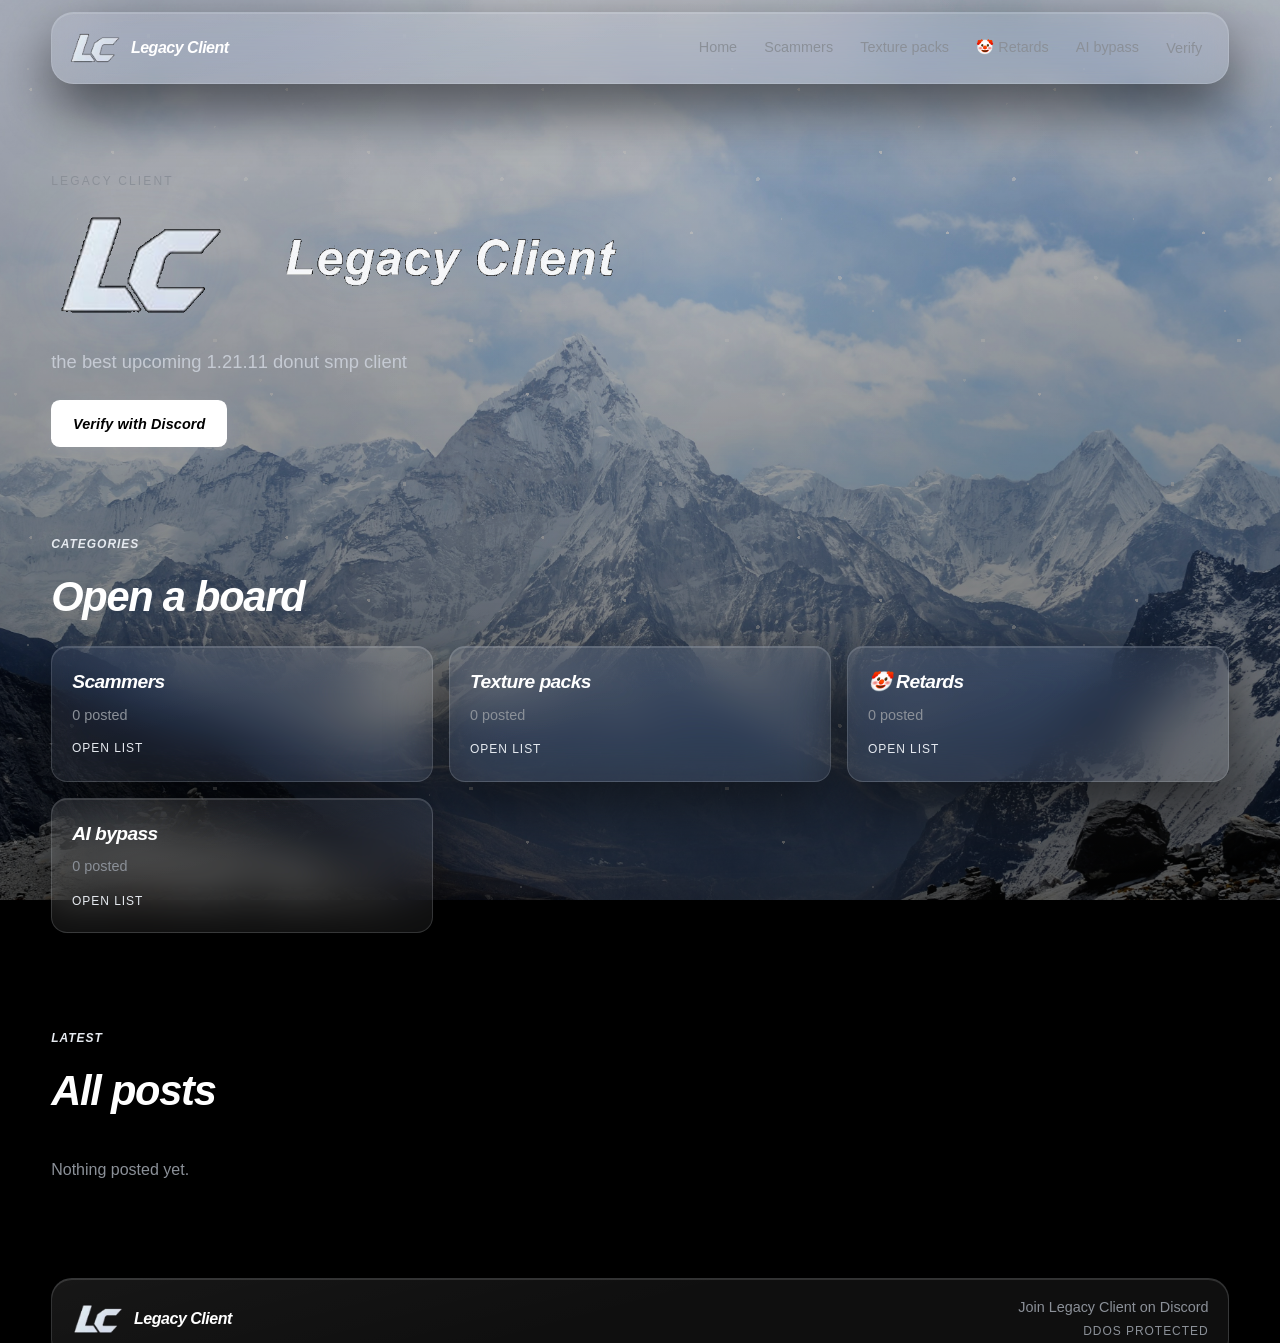
==== commit 596b28b9: "Add a browser challenge and request limits so bots cannot hammer the board. Co-authored-by: Cursor <" ====
--- a/index.html
+++ b/index.html
@@ -18,10 +18,26 @@
   <link rel="preconnect" href="https://fonts.gstatic.com" crossorigin>
   <link href="https://fonts.googleapis.com/css2?family=Archivo:ital,wght@0,400;0,600;1,700;1,800;1,900&family=Inter:ital,wght@0,400;0,500;0,600;1,700&display=swap" rel="stylesheet">
   <meta http-equiv="Cache-Control" content="no-store">
-  <link rel="stylesheet" href="css/board.css?v=desk23">
+  <link rel="stylesheet" href="css/board.css?v=desk24">
 </head>
-<body>
+<body class="is-shielded">
   <a class="skip-link" href="#home">Skip to content</a>
+
+  <div class="shield" id="shield" role="status" aria-live="polite" aria-labelledby="shieldTitle">
+    <div class="shield__panel glass">
+      <img class="shield__mark" src="assets/logo.png" alt="" width="56" height="38">
+      <p class="shield__eyebrow">Legacy Shield</p>
+      <h1 class="shield__title" id="shieldTitle">Checking your browser</h1>
+      <p class="shield__copy">DDoS protection is verifying this connection before the board opens.</p>
+      <div class="shield__bar" aria-hidden="true">
+        <span class="shield__fill"></span>
+      </div>
+      <p class="shield__meta">This should take a few seconds.</p>
+      <noscript>
+        <p class="shield__copy">Turn on JavaScript to open Legacy Client.</p>
+      </noscript>
+    </div>
+  </div>
 
   <div class="scene" aria-hidden="true">
     <img class="scene__mountains" src="assets/scene-mountains.jpg" alt="" width="3840" height="2543">
@@ -248,7 +264,10 @@
           <img class="site-header__logo" src="assets/logo.png" alt="" width="40" height="28">
           <span class="site-header__name">Legacy Client</span>
         </a>
-        <a class="site-footer__copy" href="https://discord.gg/AGnasEfbQ" target="_blank" rel="noopener noreferrer">Join Legacy Client on Discord</a>
+        <div class="site-footer__meta">
+          <a class="site-footer__copy" href="https://discord.gg/AGnasEfbQ" target="_blank" rel="noopener noreferrer">Join Legacy Client on Discord</a>
+          <p class="site-footer__shield">DDoS protected</p>
+        </div>
       </div>
     </div>
   </footer>
@@ -323,8 +342,9 @@
     </form>
   </dialog>
 
-  <script src="js/config.js?v=desk23"></script>
-  <script src="js/cloud.js?v=desk23"></script>
-  <script src="js/board.js?v=desk23"></script>
+  <script src="js/config.js?v=desk24"></script>
+  <script src="js/shield.js?v=desk24"></script>
+  <script src="js/cloud.js?v=desk24"></script>
+  <script src="js/board.js?v=desk24"></script>
 </body>
 </html>
--- a/css/board.css
+++ b/css/board.css
@@ -922,6 +922,13 @@
   border-radius: 1.3rem;
 }
 
+.site-footer__meta {
+  display: flex;
+  flex-direction: column;
+  align-items: flex-start;
+  gap: 0.2rem;
+}
+
 .site-footer__copy {
   color: var(--muted);
   font-size: var(--text-sm);
@@ -934,6 +941,93 @@
 
 .site-footer__copy:active {
   transform: scale(0.98);
+}
+
+.site-footer__shield {
+  color: var(--muted);
+  font-size: var(--text-xs);
+  letter-spacing: 0.08em;
+  text-transform: uppercase;
+}
+
+.shield {
+  position: fixed;
+  inset: 0;
+  z-index: 220;
+  display: grid;
+  place-items: center;
+  padding: 1.5rem;
+  background: rgba(0, 0, 0, 0.78);
+  transition: opacity var(--speed) var(--ease), visibility var(--speed) var(--ease);
+}
+
+.shield.is-off {
+  opacity: 0;
+  visibility: hidden;
+  pointer-events: none;
+}
+
+body.is-shielded {
+  overflow: hidden;
+}
+
+.shield__panel {
+  width: min(26rem, 100%);
+  padding: 1.6rem 1.5rem 1.4rem;
+  border-radius: var(--radius-xl);
+  text-align: center;
+}
+
+.shield__mark {
+  width: 3.5rem;
+  height: auto;
+  margin: 0 auto 0.85rem;
+}
+
+.shield__eyebrow,
+.shield__meta {
+  color: var(--muted);
+  font-size: var(--text-xs);
+  letter-spacing: 0.12em;
+  text-transform: uppercase;
+}
+
+.shield__title {
+  margin: 0.35rem 0 0.55rem;
+  font-size: var(--text-lg);
+}
+
+.shield__copy {
+  color: var(--text-secondary);
+  font-size: var(--text-sm);
+}
+
+.shield__bar {
+  position: relative;
+  overflow: hidden;
+  height: 0.28rem;
+  margin: 1.1rem 0 0.75rem;
+  border-radius: 999px;
+  background: var(--glass);
+}
+
+.shield__fill {
+  display: block;
+  width: 38%;
+  height: 100%;
+  border-radius: inherit;
+  background: linear-gradient(90deg, transparent, var(--mark), transparent);
+  animation: shield-slide 1.2s var(--ease) infinite;
+}
+
+@keyframes shield-slide {
+  from {
+    transform: translateX(-120%);
+  }
+
+  to {
+    transform: translateX(280%);
+  }
 }
 
 .page-404 {
@@ -1428,6 +1522,10 @@
   .desk__title {
     font-size: 2.4rem;
   }
+
+  .site-footer__meta {
+    align-items: flex-end;
+  }
 }
 
 @media (min-width: 1024px) {
@@ -1473,6 +1571,12 @@
   .scene__fog {
     animation: none;
   }
+
+  .shield__fill {
+    animation: none;
+    width: 100%;
+    background: var(--mark);
+  }
 }
 
 [hidden] {
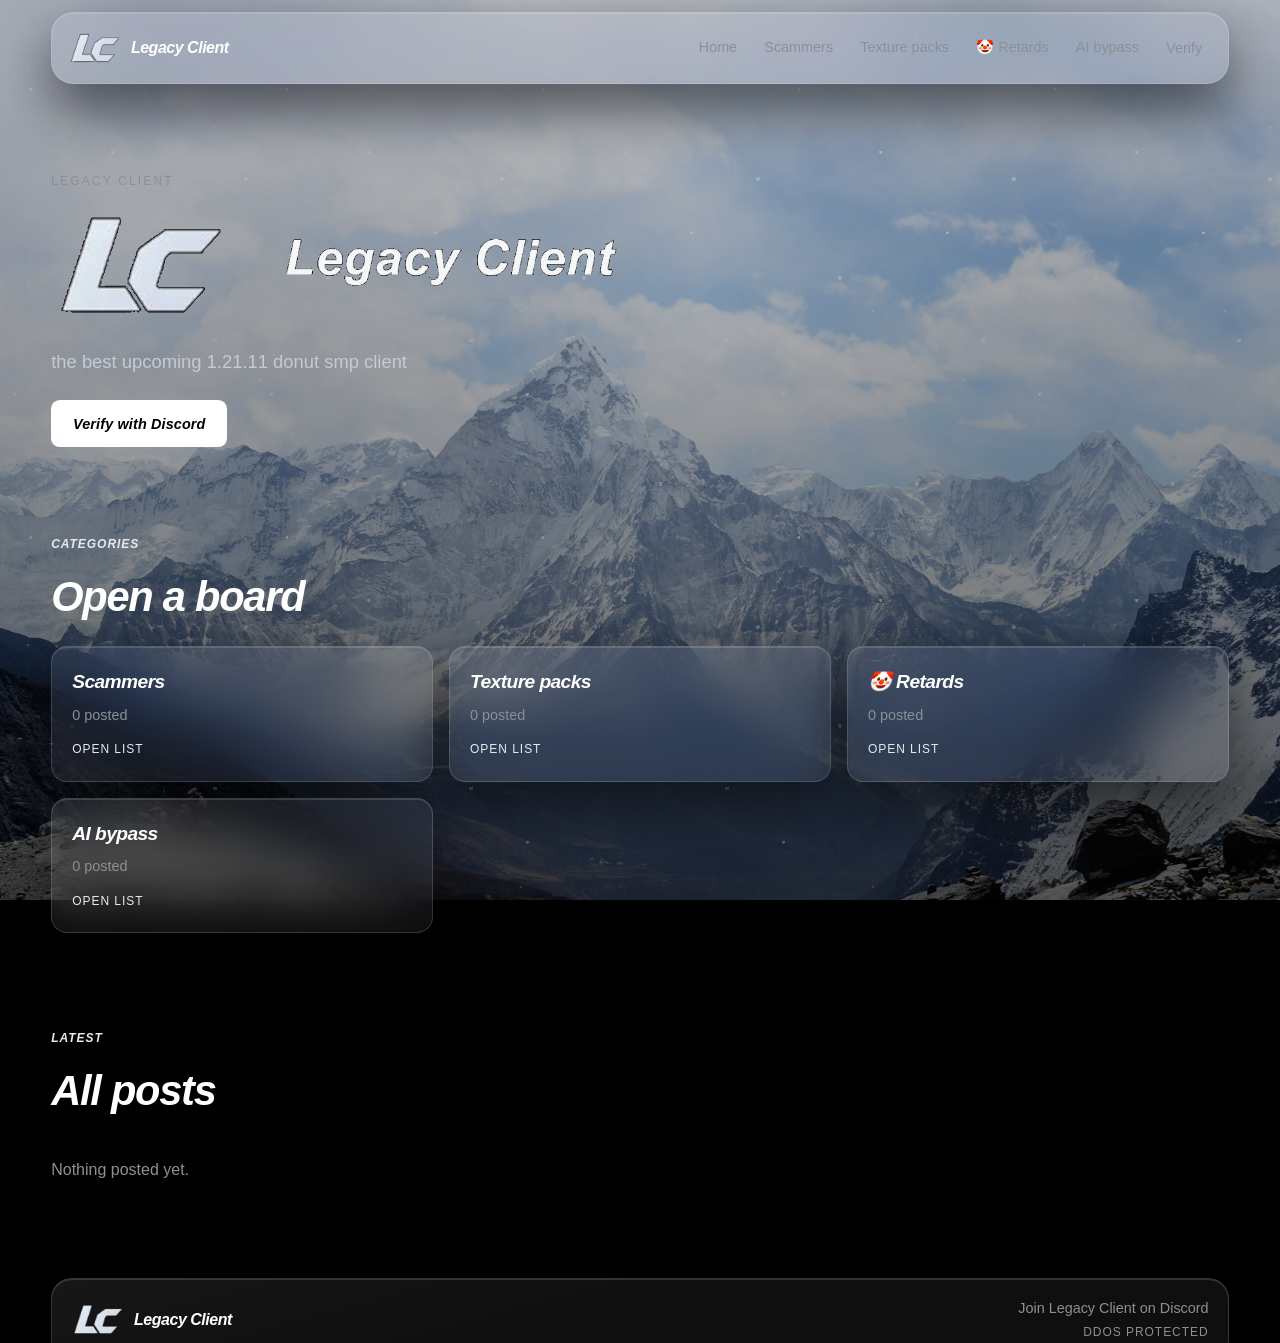
==== commit 8a3de571: "Serve the public site from legacy-client.github.io with no redoxbite in the URL. Co-authored-by: Cur" ====
--- a/index.html
+++ b/index.html
@@ -13,12 +13,12 @@
   <title>Legacy Client</title>
   <link rel="icon" href="assets/favicon.svg" type="image/svg+xml">
   <link rel="icon" href="assets/favicon.png" type="image/png">
-  <link rel="canonical" href="https://redoxbite.github.io/Legacyclient.github.io/">
+  <link rel="canonical" href="https://legacy-client.github.io/">
   <link rel="preconnect" href="https://fonts.googleapis.com">
   <link rel="preconnect" href="https://fonts.gstatic.com" crossorigin>
   <link href="https://fonts.googleapis.com/css2?family=Archivo:ital,wght@0,400;0,600;1,700;1,800;1,900&family=Inter:ital,wght@0,400;0,500;0,600;1,700&display=swap" rel="stylesheet">
   <meta http-equiv="Cache-Control" content="no-store">
-  <link rel="stylesheet" href="css/board.css?v=desk24">
+  <link rel="stylesheet" href="css/board.css?v=desk25">
 </head>
 <body class="is-shielded">
   <a class="skip-link" href="#home">Skip to content</a>
@@ -342,9 +342,9 @@
     </form>
   </dialog>
 
-  <script src="js/config.js?v=desk24"></script>
-  <script src="js/shield.js?v=desk24"></script>
-  <script src="js/cloud.js?v=desk24"></script>
-  <script src="js/board.js?v=desk24"></script>
+  <script src="js/config.js?v=desk25"></script>
+  <script src="js/shield.js?v=desk25"></script>
+  <script src="js/cloud.js?v=desk25"></script>
+  <script src="js/board.js?v=desk25"></script>
 </body>
 </html>
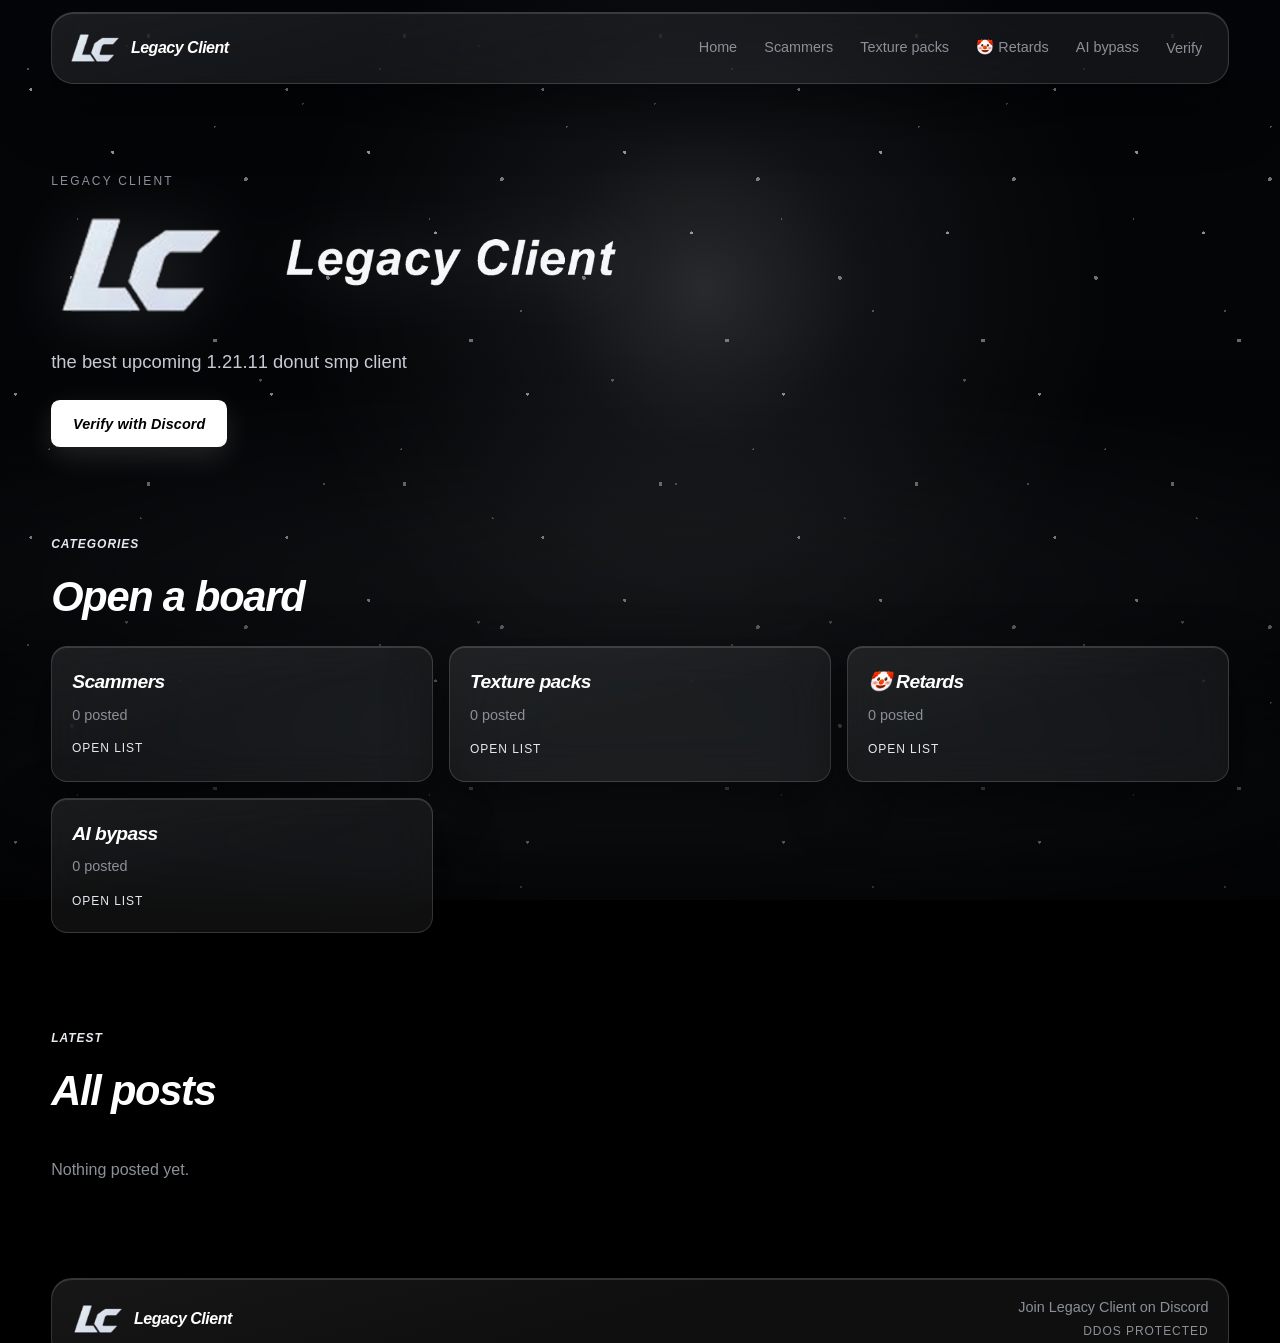
==== commit 64b5a371: "Load the mountain and pack screenshots much faster with smaller images and no request queue. Co-auth" ====
--- a/index.html
+++ b/index.html
@@ -16,9 +16,13 @@
   <link rel="canonical" href="https://legacy-client.github.io/">
   <link rel="preconnect" href="https://fonts.googleapis.com">
   <link rel="preconnect" href="https://fonts.gstatic.com" crossorigin>
+  <link rel="preconnect" href="https://telegra.ph">
+  <link rel="preconnect" href="https://mantledb.sh">
+  <link rel="preload" as="image" type="image/webp" href="assets/scene-mountains-1280.webp" media="(max-width: 767px)">
+  <link rel="preload" as="image" type="image/webp" href="assets/scene-mountains-1920.webp" media="(min-width: 768px)">
   <link href="https://fonts.googleapis.com/css2?family=Archivo:ital,wght@0,400;0,600;1,700;1,800;1,900&family=Inter:ital,wght@0,400;0,500;0,600;1,700&display=swap" rel="stylesheet">
   <meta http-equiv="Cache-Control" content="no-store">
-  <link rel="stylesheet" href="css/board.css?v=desk25">
+  <link rel="stylesheet" href="css/board.css?v=desk26">
 </head>
 <body class="is-shielded">
   <a class="skip-link" href="#home">Skip to content</a>
@@ -40,7 +44,13 @@
   </div>
 
   <div class="scene" aria-hidden="true">
-    <img class="scene__mountains" src="assets/scene-mountains.jpg" alt="" width="3840" height="2543">
+    <picture>
+      <source type="image/webp"
+        srcset="assets/scene-mountains-1280.webp 1280w, assets/scene-mountains-1920.webp 1920w"
+        sizes="100vw">
+      <img class="scene__mountains" src="assets/scene-mountains-1920.jpg" alt="" width="1920" height="1272"
+        decoding="async" fetchpriority="high">
+    </picture>
     <div class="scene__fog scene__fog--a"></div>
     <div class="scene__fog scene__fog--b"></div>
     <div class="scene__snow scene__snow--far"></div>
@@ -342,9 +352,9 @@
     </form>
   </dialog>
 
-  <script src="js/config.js?v=desk25"></script>
-  <script src="js/shield.js?v=desk25"></script>
-  <script src="js/cloud.js?v=desk25"></script>
-  <script src="js/board.js?v=desk25"></script>
+  <script src="js/config.js?v=desk26"></script>
+  <script src="js/shield.js?v=desk26"></script>
+  <script src="js/cloud.js?v=desk26"></script>
+  <script src="js/board.js?v=desk26"></script>
 </body>
 </html>
--- a/css/board.css
+++ b/css/board.css
@@ -135,7 +135,15 @@
   z-index: 0;
   pointer-events: none;
   overflow: hidden;
-  background: #05070a;
+  background: #05070a url("assets/scene-mountains-tiny.jpg") center 42% / cover no-repeat;
+}
+
+.scene picture {
+  position: absolute;
+  inset: 0;
+  display: block;
+  width: 100%;
+  height: 100%;
 }
 
 .scene__mountains {
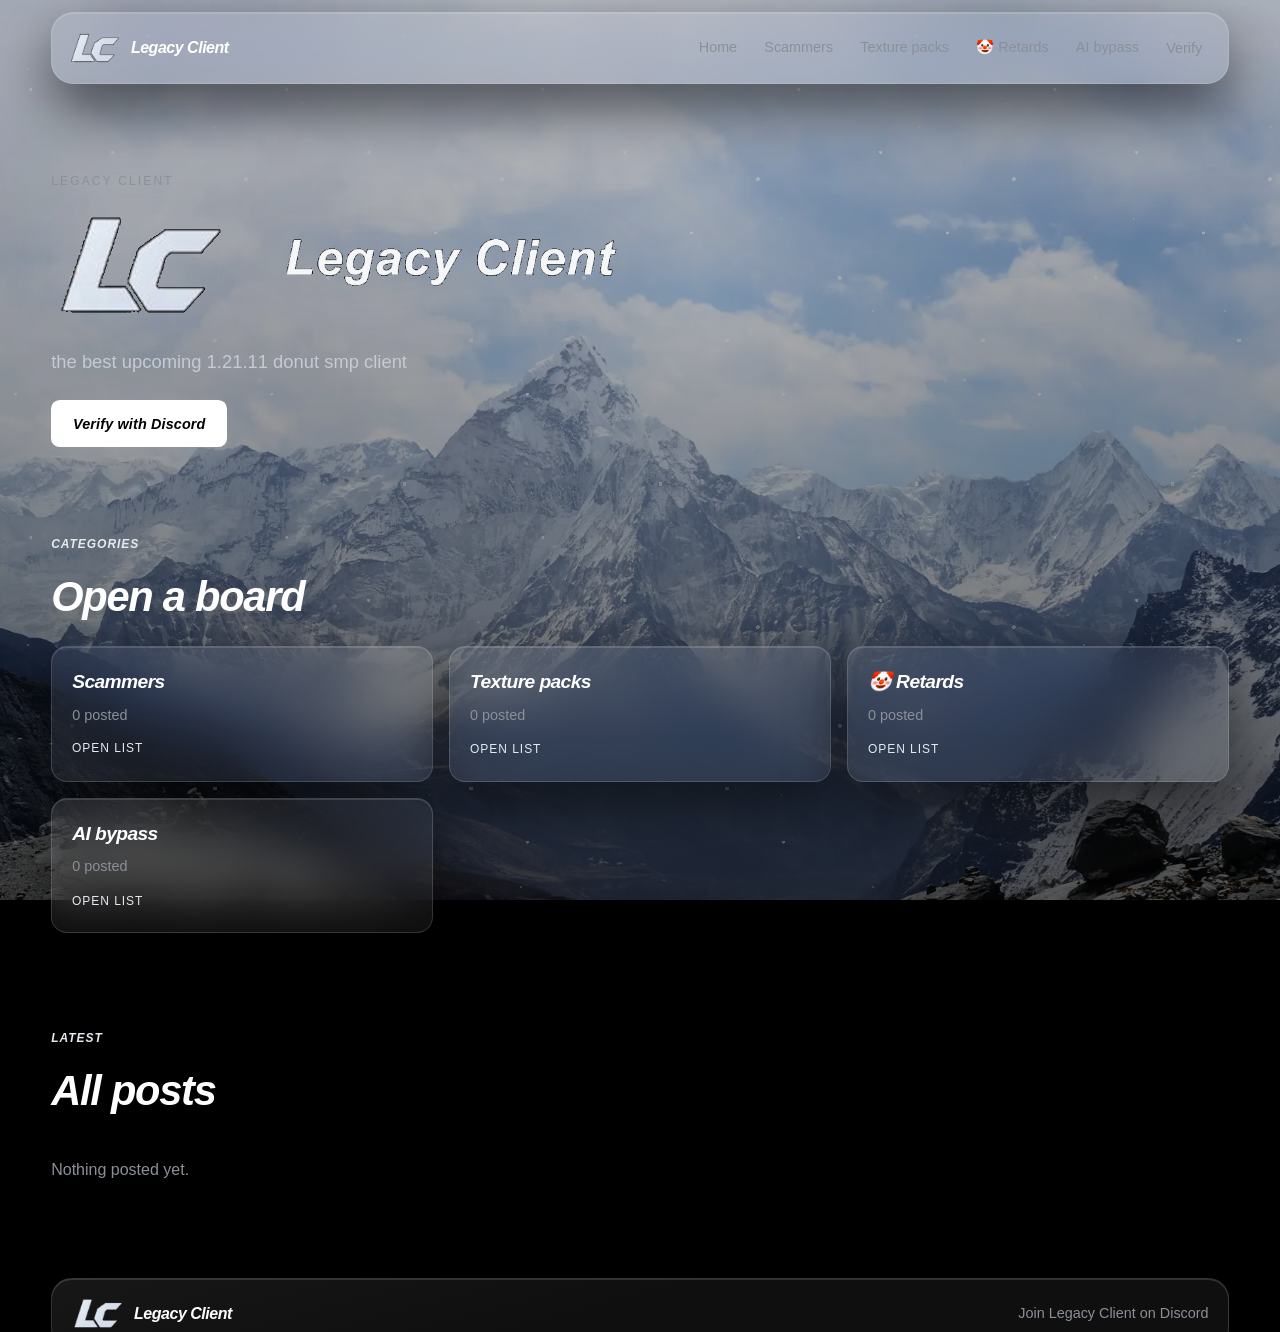
==== commit 863f37a7: "Drop the DDoS protected footer label. Co-authored-by: Cursor <cursoragent@cursor.com>" ====
--- a/index.html
+++ b/index.html
@@ -22,7 +22,7 @@
   <link rel="preload" as="image" type="image/webp" href="assets/scene-mountains-1920.webp" media="(min-width: 768px)">
   <link href="https://fonts.googleapis.com/css2?family=Archivo:ital,wght@0,400;0,600;1,700;1,800;1,900&family=Inter:ital,wght@0,400;0,500;0,600;1,700&display=swap" rel="stylesheet">
   <meta http-equiv="Cache-Control" content="no-store">
-  <link rel="stylesheet" href="css/board.css?v=desk26">
+  <link rel="stylesheet" href="css/board.css?v=desk27">
 </head>
 <body class="is-shielded">
   <a class="skip-link" href="#home">Skip to content</a>
@@ -274,10 +274,7 @@
           <img class="site-header__logo" src="assets/logo.png" alt="" width="40" height="28">
           <span class="site-header__name">Legacy Client</span>
         </a>
-        <div class="site-footer__meta">
-          <a class="site-footer__copy" href="https://discord.gg/AGnasEfbQ" target="_blank" rel="noopener noreferrer">Join Legacy Client on Discord</a>
-          <p class="site-footer__shield">DDoS protected</p>
-        </div>
+        <a class="site-footer__copy" href="https://discord.gg/AGnasEfbQ" target="_blank" rel="noopener noreferrer">Join Legacy Client on Discord</a>
       </div>
     </div>
   </footer>
@@ -352,9 +349,9 @@
     </form>
   </dialog>
 
-  <script src="js/config.js?v=desk26"></script>
-  <script src="js/shield.js?v=desk26"></script>
-  <script src="js/cloud.js?v=desk26"></script>
-  <script src="js/board.js?v=desk26"></script>
+  <script src="js/config.js?v=desk27"></script>
+  <script src="js/shield.js?v=desk27"></script>
+  <script src="js/cloud.js?v=desk27"></script>
+  <script src="js/board.js?v=desk27"></script>
 </body>
 </html>
--- a/css/board.css
+++ b/css/board.css
@@ -930,13 +930,6 @@
   border-radius: 1.3rem;
 }
 
-.site-footer__meta {
-  display: flex;
-  flex-direction: column;
-  align-items: flex-start;
-  gap: 0.2rem;
-}
-
 .site-footer__copy {
   color: var(--muted);
   font-size: var(--text-sm);
@@ -949,13 +942,6 @@
 
 .site-footer__copy:active {
   transform: scale(0.98);
-}
-
-.site-footer__shield {
-  color: var(--muted);
-  font-size: var(--text-xs);
-  letter-spacing: 0.08em;
-  text-transform: uppercase;
 }
 
 .shield {
@@ -1530,10 +1516,6 @@
   .desk__title {
     font-size: 2.4rem;
   }
-
-  .site-footer__meta {
-    align-items: flex-end;
-  }
 }
 
 @media (min-width: 1024px) {
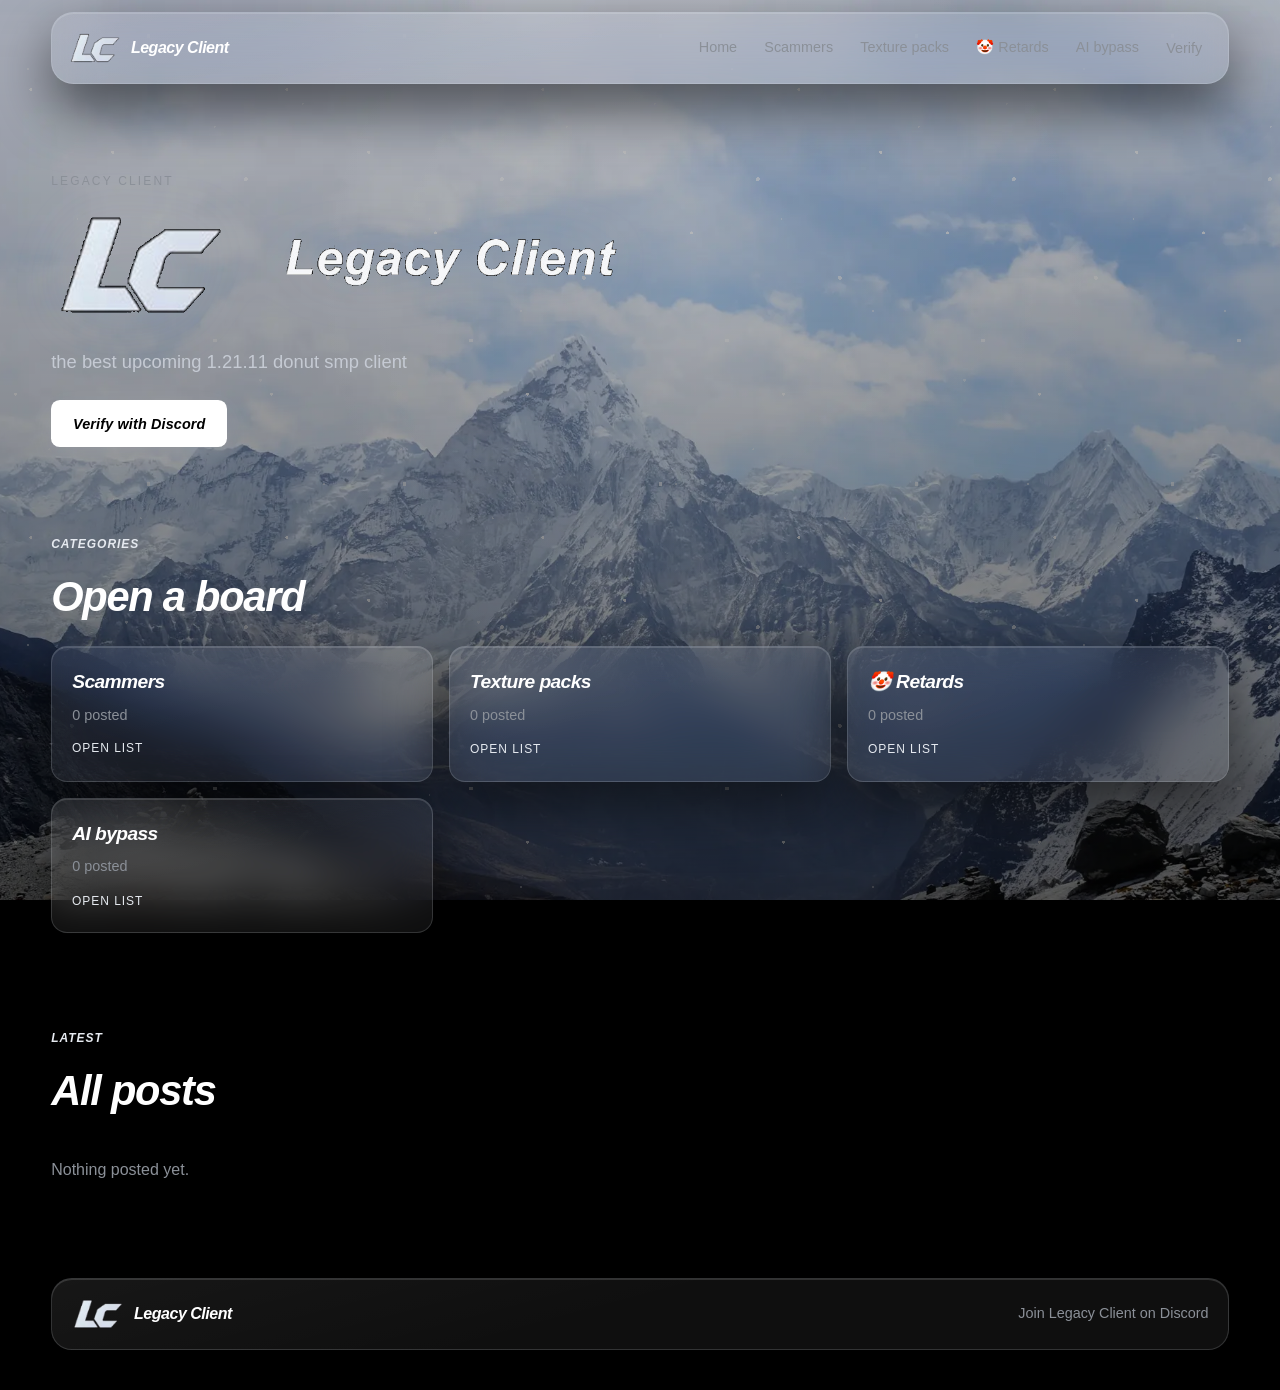
==== commit 1e015f7b: "Load pack pictures first and keep DDoS checks off the read path. Co-authored-by: Cursor <cursoragent" ====
--- a/index.html
+++ b/index.html
@@ -22,12 +22,12 @@
   <link rel="preload" as="image" type="image/webp" href="assets/scene-mountains-1920.webp" media="(min-width: 768px)">
   <link href="https://fonts.googleapis.com/css2?family=Archivo:ital,wght@0,400;0,600;1,700;1,800;1,900&family=Inter:ital,wght@0,400;0,500;0,600;1,700&display=swap" rel="stylesheet">
   <meta http-equiv="Cache-Control" content="no-store">
-  <link rel="stylesheet" href="css/board.css?v=desk27">
+  <link rel="stylesheet" href="css/board.css?v=desk28">
 </head>
-<body class="is-shielded">
+<body>
   <a class="skip-link" href="#home">Skip to content</a>
 
-  <div class="shield" id="shield" role="status" aria-live="polite" aria-labelledby="shieldTitle">
+  <div class="shield is-off" id="shield" hidden role="status" aria-hidden="true">
     <div class="shield__panel glass">
       <img class="shield__mark" src="assets/logo.png" alt="" width="56" height="38">
       <p class="shield__eyebrow">Legacy Shield</p>
@@ -349,9 +349,9 @@
     </form>
   </dialog>
 
-  <script src="js/config.js?v=desk27"></script>
-  <script src="js/shield.js?v=desk27"></script>
-  <script src="js/cloud.js?v=desk27"></script>
-  <script src="js/board.js?v=desk27"></script>
+  <script src="js/config.js?v=desk28"></script>
+  <script src="js/shield.js?v=desk28"></script>
+  <script src="js/cloud.js?v=desk28"></script>
+  <script src="js/board.js?v=desk28"></script>
 </body>
 </html>
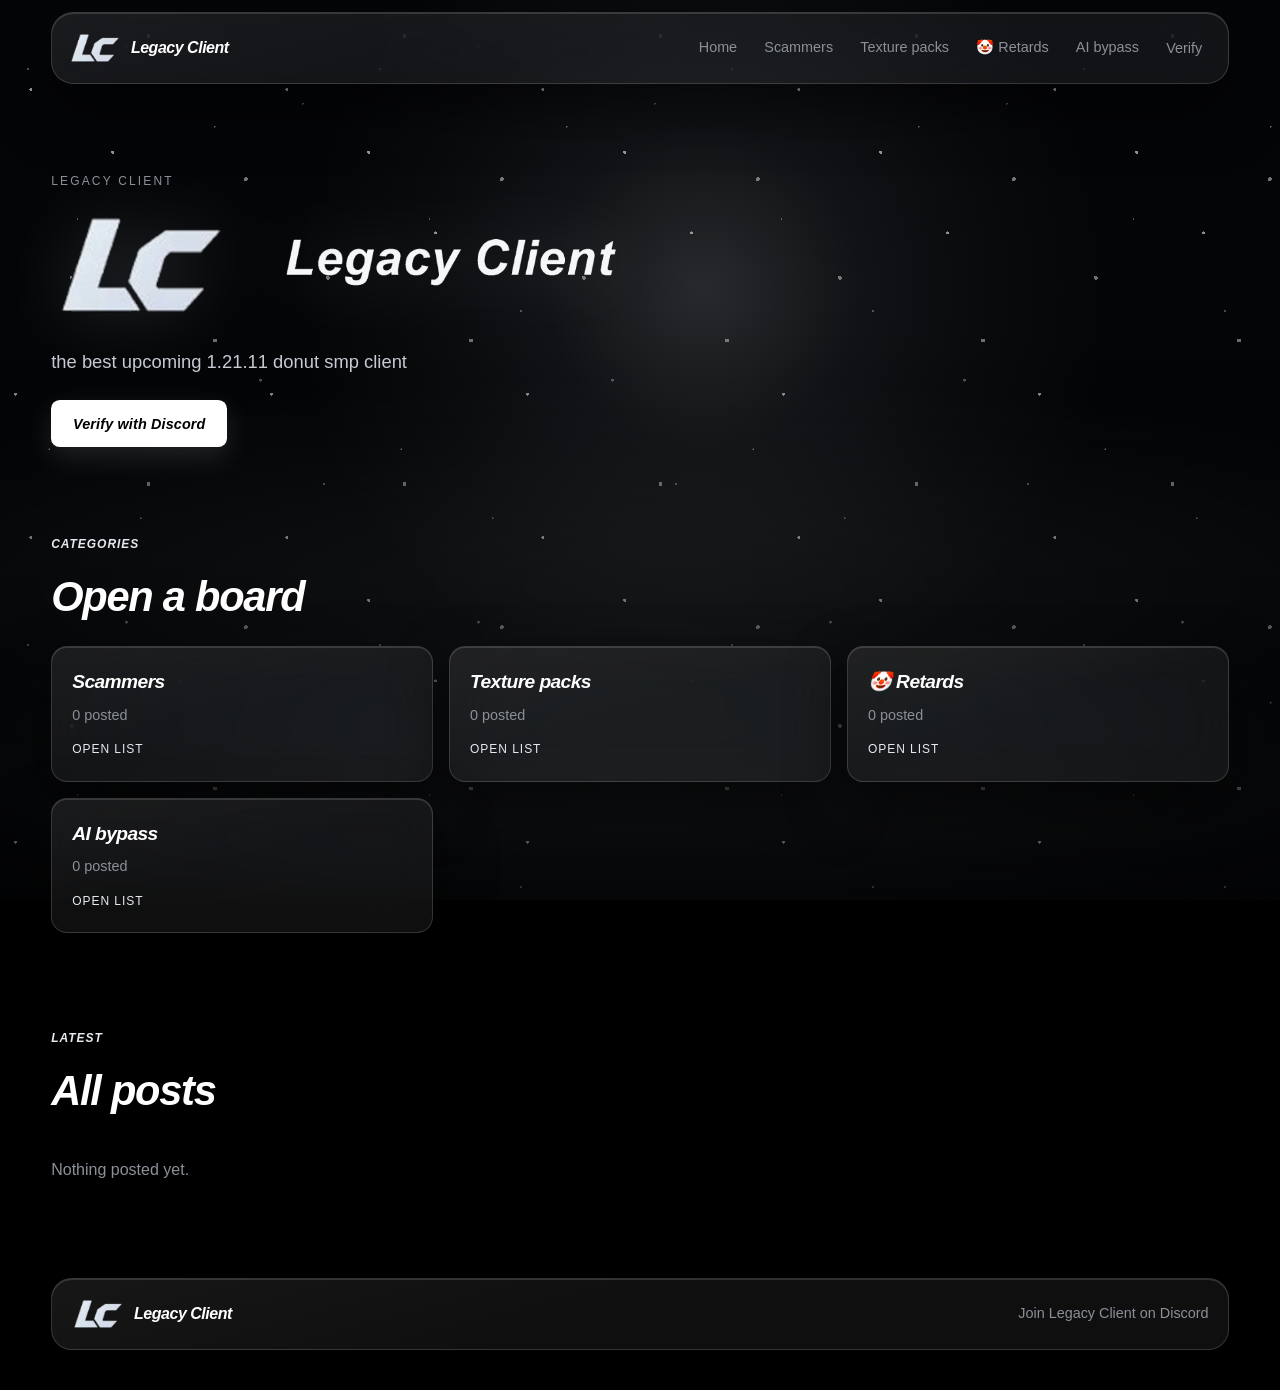
==== commit 4f7fa909: "Open pack cards from the screenshot and keep download counts in sync. Clicking the picture now goes " ====
--- a/index.html
+++ b/index.html
@@ -22,7 +22,7 @@
   <link rel="preload" as="image" type="image/webp" href="assets/scene-mountains-1920.webp" media="(min-width: 768px)">
   <link href="https://fonts.googleapis.com/css2?family=Archivo:ital,wght@0,400;0,600;1,700;1,800;1,900&family=Inter:ital,wght@0,400;0,500;0,600;1,700&display=swap" rel="stylesheet">
   <meta http-equiv="Cache-Control" content="no-store">
-  <link rel="stylesheet" href="css/board.css?v=desk28">
+  <link rel="stylesheet" href="css/board.css?v=desk31">
 </head>
 <body>
   <a class="skip-link" href="#home">Skip to content</a>
@@ -351,7 +351,7 @@
 
   <script src="js/config.js?v=desk28"></script>
   <script src="js/shield.js?v=desk28"></script>
-  <script src="js/cloud.js?v=desk28"></script>
-  <script src="js/board.js?v=desk28"></script>
+  <script src="js/cloud.js?v=desk31"></script>
+  <script src="js/board.js?v=desk31"></script>
 </body>
 </html>
--- a/css/board.css
+++ b/css/board.css
@@ -667,7 +667,12 @@
   position: relative;
   aspect-ratio: var(--shot-ratio);
   background: var(--tile-media);
-  cursor: zoom-in;
+  cursor: pointer;
+}
+
+.post-card__picture,
+.post-card__chip {
+  pointer-events: none;
 }
 
 .post-card__picture {
@@ -676,7 +681,8 @@
   object-fit: cover;
 }
 
-.post-card__picture[src$="default-cover.svg"] {
+.post-card__picture[src$="default-cover.svg"],
+.post-card__picture[src$="-cover.png"] {
   object-fit: cover;
   background: #07080b;
 }
@@ -690,6 +696,13 @@
   height: auto;
   max-height: 32rem;
   object-fit: contain;
+}
+
+.post-card--shot .post-card__picture[src$="-cover.png"],
+.post-card--shot .post-card__picture[src$="default-cover.svg"] {
+  width: 100%;
+  height: auto;
+  object-fit: cover;
 }
 
 .post-card__chip {
@@ -731,15 +744,34 @@
   align-items: center;
   gap: 0.35rem;
   padding: 0.35rem 0.7rem;
+  appearance: none;
+  border: 0;
   border-radius: 999px;
   background: var(--icon-bg);
   color: var(--text-secondary);
+  font-family: inherit;
   font-size: var(--text-xs);
+  cursor: pointer;
+  transition: background-color var(--speed) var(--ease), color var(--speed) var(--ease);
 }
 
 .post-card__stat svg {
   width: 0.85rem;
   height: 0.85rem;
+}
+
+.post-card__stat:hover,
+.post-card__stat:focus-visible {
+  background: var(--text);
+  color: var(--bg);
+}
+
+.post-card__stat:active {
+  transform: scale(0.97);
+}
+
+.post-card__stat--lock {
+  color: var(--muted);
 }
 
 .cat-card h3 {
@@ -1322,6 +1354,15 @@
   background: var(--dl-bg);
 }
 
+.dl--lock {
+  cursor: pointer;
+}
+
+.dl--lock:hover,
+.dl--lock:focus-visible {
+  background: var(--icon-bg);
+}
+
 .dl__icon {
   flex: 0 0 2.35rem;
   display: grid;
